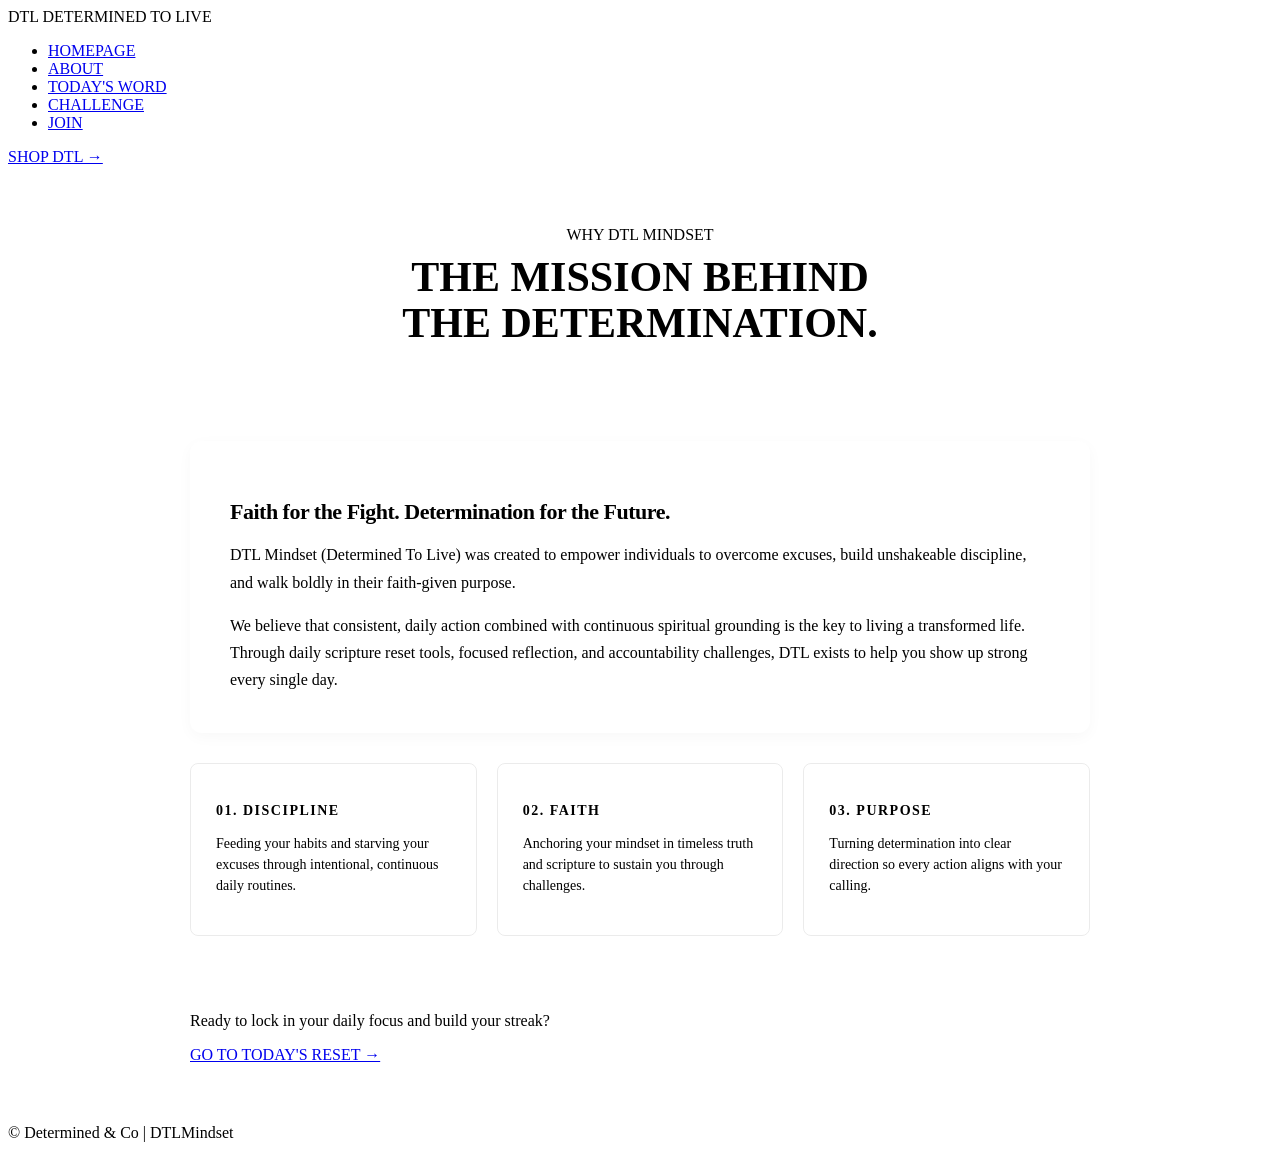
==== about.html @ 6f78f14b "Why DTLMindset" ====
<!DOCTYPE html>
<html lang="en">
<head>
  <meta charset="UTF-8">
  <meta name="viewport" content="width=device-width, initial-scale=1.0">
  <title>About | DTL Mindset</title>
  <link rel="stylesheet" href="css/style.css">
  <style>
    /* Specific styles for About page layout */
    .about-hero {
      text-align: center;
      padding: 60px 20px 40px;
      max-width: 800px;
      margin: 0 auto;
    }

    .about-hero h1 {
      font-size: 42px;
      font-weight: 900;
      margin-top: 10px;
      line-height: 1.1;
    }

    .about-section {
      max-width: 900px;
      margin: 0 auto;
      padding: 20px 20px 60px;
    }

    .about-card {
      background-color: #ffffff;
      border-radius: 12px;
      padding: 40px;
      box-shadow: 0 4px 15px rgba(0,0,0,0.03);
      margin-bottom: 30px;
    }

    .about-card h2 {
      font-size: 22px;
      font-weight: 900;
      color: var(--panel-red);
      margin-bottom: 15px;
      letter-spacing: -0.5px;
    }

    .about-card p {
      font-size: 16px;
      color: var(--text-dark);
      line-height: 1.7;
      margin-bottom: 15px;
    }

    .about-card p:last-child {
      margin-bottom: 0;
    }

    .pillars-grid {
      display: grid;
      grid-template-columns: repeat(auto-fit, minmax(250px, 1fr));
      gap: 20px;
      margin-top: 30px;
    }

    .pillar-box {
      background-color: var(--bg-cream);
      border: 1px solid rgba(0,0,0,0.08);
      border-radius: 8px;
      padding: 25px;
    }

    .pillar-box h3 {
      font-size: 14px;
      font-weight: 800;
      letter-spacing: 1.5px;
      color: var(--text-dark);
      margin-bottom: 10px;
    }

    .pillar-box p {
      font-size: 14px;
      color: var(--text-muted);
      line-height: 1.5;
    }
  </style>
</head>
<body>

  <!-- Header Navigation -->
  <header>
    <nav class="navbar">
      <div class="brand-container">
        <div class="logo-text">
          <span class="brand-title">DTL</span>
          <span class="brand-sub">DETERMINED TO LIVE</span>
        </div>
      </div>

      <ul class="nav-links">
        <li><a href="index.html">HOMEPAGE</a></li>
        <li><a href="about.html">ABOUT</a></li>
        <li><a href="index.html#daily-reset">TODAY'S WORD</a></li>
        <li><a href="challenge.html">CHALLENGE</a></li>
        <li><a href="join.html">JOIN</a></li>
      </ul>

      <a href="#shop-dtl" class="btn-nav">SHOP DTL &rarr;</a>
    </nav>
  </header>

  <!-- Hero Banner -->
  <section class="about-hero">
    <span class="sub-line">WHY DTL MINDSET</span>
    <h1>THE MISSION BEHIND<br>THE DETERMINATION.</h1>
  </section>

  <!-- Main Content Section -->
  <section class="about-section">
    
    <!-- Mission Card -->
    <article class="about-card">
      <h2>Faith for the Fight. Determination for the Future.</h2>
      <p>
        DTL Mindset (Determined To Live) was created to empower individuals to overcome excuses, build unshakeable discipline, and walk boldly in their faith-given purpose.
      </p>
      <p>
        We believe that consistent, daily action combined with continuous spiritual grounding is the key to living a transformed life. Through daily scripture reset tools, focused reflection, and accountability challenges, DTL exists to help you show up strong every single day.
      </p>
    </article>

    <!-- Core Pillars Grid -->
    <div class="pillars-grid">
      <div class="pillar-box">
        <h3>01. DISCIPLINE</h3>
        <p>Feeding your habits and starving your excuses through intentional, continuous daily routines.</p>
      </div>

      <div class="pillar-box">
        <h3>02. FAITH</h3>
        <p>Anchoring your mindset in timeless truth and scripture to sustain you through challenges.</p>
      </div>

      <div class="pillar-box">
        <h3>03. PURPOSE</h3>
        <p>Turning determination into clear direction so every action aligns with your calling.</p>
      </div>
    </div>

  </section>

  <!-- Dark Red Footer Banner -->
  <div style="max-width: 900px; margin: 0 auto 60px; padding: 0 20px;">
    <footer class="reset-footer">
      <div class="footer-left">
        <p class="footer-note">Ready to lock in your daily focus and build your streak?</p>
      </div>
      <a href="index.html#daily-reset" class="share-btn">GO TO TODAY'S RESET &rarr;</a>
    </footer>
  </div>

  <footer>
    <p>&copy; <span id="year"></span> Determined &amp; Co | DTLMindset</p>
  </footer>

  <script src="js/script.js"></script>
</body>
</html>
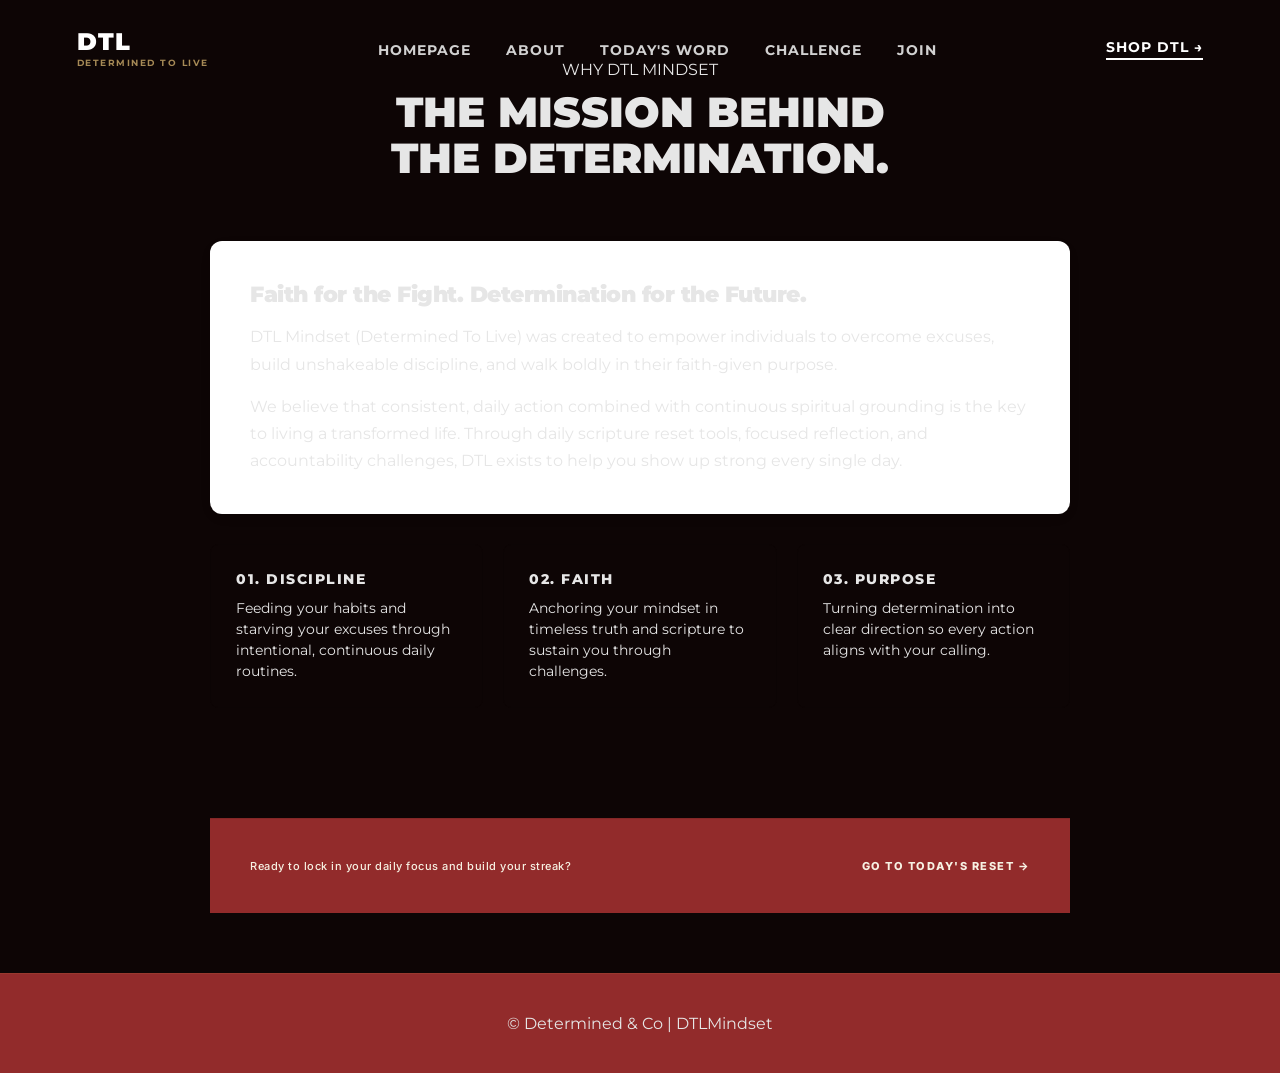
==== commit 484da3e0: "Update about.html" ====
--- a/about.html
+++ b/about.html
@@ -4,7 +4,7 @@
   <meta charset="UTF-8">
   <meta name="viewport" content="width=device-width, initial-scale=1.0">
   <title>About | DTL Mindset</title>
-  <link rel="stylesheet" href="css/style.css">
+  <link rel="stylesheet" href="style.css">
   <style>
     /* Specific styles for About page layout */
     .about-hero {
--- a/style.css
+++ b/style.css
@@ -0,0 +1,683 @@
+@import url('https://fonts.googleapis.com/css2?family=Inter:wght@400;500;600&family=Montserrat:wght@400;600;700;800;900&family=Oswald:wght@500;700&display=swap');
+
+* {
+  margin: 0;
+  padding: 0;
+  box-sizing: border-box;
+}
+
+body {
+  background: #0d0505;
+  font-family: 'Montserrat', sans-serif;
+  color: #e6e6e6;
+  overflow-x: hidden;
+}
+
+/* Header & Navbar - Reusing original styles */
+.navbar {
+  display: flex;
+  justify-content: space-between;
+  align-items: center;
+  padding: 30px 6%;
+  position: absolute;
+  width: 100%;
+  z-index: 1000;
+}
+
+.brand-container {
+  display: flex;
+  align-items: center;
+  gap: 10px;
+}
+
+.logo-text {
+  display: flex;
+  flex-direction: column;
+}
+
+.brand-title {
+  font-size: 24px;
+  font-weight: 900;
+  color: #ffffff;
+  letter-spacing: 1px;
+  line-height: 1;
+}
+
+.brand-sub {
+  font-size: 9px;
+  color: #a68a56;
+  font-weight: 700;
+  letter-spacing: 1.5px;
+  margin-top: 3px;
+}
+
+.nav-links {
+  display: flex;
+  list-style: none;
+  gap: 35px;
+}
+
+.nav-links a {
+  color: #d1d1d1;
+  text-decoration: none;
+  font-size: 0.85rem;
+  font-weight: 700;
+  letter-spacing: 1px;
+}
+
+.nav-links a:hover {
+  color: #d8b04a;
+}
+
+.btn-nav {
+  color: #ffffff;
+  text-decoration: none;
+  font-weight: 700;
+  font-size: 0.85rem;
+  letter-spacing: 1px;
+  border-bottom: 2px solid #ffffff;
+  padding-bottom: 3px;
+}
+
+.btn-nav:hover {
+  color: #d8b04a;
+  border-color: #d8b04a;
+}
+
+/* SECTION 1: ORIGINAL ANIMATED HERO - Keeping original design and animations */
+.animated-hero {
+  min-height: 100vh;
+  display: flex;
+  justify-content: space-between;
+  align-items: center;
+  padding: 140px 6% 60px;
+  position: relative;
+  background: radial-gradient(circle at 75% 50%, #2a0e0b 0%, #0d0505 70%);
+  overflow: hidden;
+}
+
+.animated-cross {
+  position: absolute;
+  right: 2%;
+  font-size: 42rem;
+  opacity: 0.03;
+  color: #ffffff;
+  pointer-events: none;
+  font-family: serif;
+}
+
+.hero-content {
+  max-width: 650px;
+  z-index: 1;
+}
+
+.focus-word {
+  display: flex;
+  align-items: center;
+  gap: 12px;
+  font-size: 0.85rem;
+  font-weight: 700;
+  letter-spacing: 2.5px;
+  color: #b3a082;
+  margin-bottom: 25px;
+}
+
+.line-prefix {
+  width: 30px;
+  height: 2px;
+  background: #b3a082;
+}
+
+.hero h1 {
+  font-family: 'Oswald', sans-serif;
+  font-size: 5.8rem;
+  line-height: 0.88;
+  font-weight: 700;
+  letter-spacing: 1px;
+  margin-bottom: 30px;
+}
+
+.gold {
+  color: #d8b04a;
+}
+
+.outline {
+  color: transparent;
+  -webkit-text-stroke: 2px #ffffff;
+}
+
+.description {
+  margin-bottom: 30px;
+  font-size: 1.05rem;
+  line-height: 1.6;
+  color: #b5a9a5;
+  max-width: 540px;
+}
+
+.type-word-badge {
+  font-size: 0.95rem;
+  font-weight: 700;
+  letter-spacing: 1.5px;
+  color: #d8b04a;
+  margin-bottom: 35px;
+}
+
+#typing-text {
+  color: #ffffff;
+  border-right: 2px solid #d8b04a;
+  padding-right: 4px;
+}
+
+.buttons {
+  display: flex;
+  align-items: center;
+  gap: 25px;
+}
+
+.btn-red {
+  background: #c82828;
+  padding: 16px 28px;
+  text-decoration: none;
+  color: #ffffff;
+  font-weight: 800;
+  font-size: 0.85rem;
+  letter-spacing: 1px;
+  display: inline-flex;
+  align-items: center;
+  gap: 12px;
+  box-shadow: 4px 4px 0px #701414;
+}
+
+.target-icon {
+  font-size: 1.2rem;
+  line-height: 1;
+}
+
+.btn-secondary {
+  color: #ffffff;
+  text-decoration: none;
+  font-weight: 800;
+  font-size: 0.85rem;
+  letter-spacing: 1px;
+}
+
+.btn-secondary:hover {
+  color: #d8b04a;
+}
+
+/* Original Logo Graphics */
+.hero-logo-container {
+  position: relative;
+  display: flex;
+  justify-content: center;
+  align-items: center;
+  margin-right: 40px;
+}
+
+.brand-emblem-placeholder {
+  font-size: 8rem;
+  color: #c82828;
+  text-shadow: 0 0 20px rgba(216, 176, 74, 0.5);
+  animation: glow 5s infinite ease-in-out;
+}
+
+@keyframes glow {
+  0% { transform: scale(1); filter: drop-shadow(0 0 10px rgba(200, 40, 40, 0.3)); }
+  50% { transform: scale(1.05); filter: drop-shadow(0 0 25px rgba(216, 176, 74, 0.7)); }
+  100% { transform: scale(1); filter: drop-shadow(0 0 10px rgba(200, 40, 40, 0.3)); }
+}
+
+.logo-subtitle-group {
+  margin-top: 15px;
+  z-index: 2;
+}
+
+.red-sub {
+  color: #c82828;
+  font-weight: 800;
+  letter-spacing: 2px;
+  font-size: 1.1rem;
+}
+
+.gold-sub {
+  color: #d8b04a;
+  font-weight: 800;
+  letter-spacing: 2px;
+  font-size: 1.1rem;
+}
+
+.dtl-tagline {
+  margin-top: 35px;
+  display: flex;
+  flex-direction: column;
+  line-height: 1.2;
+}
+
+.dtl-tagline span {
+  font-size: 0.75rem;
+  letter-spacing: 2px;
+  color: #d8b04a;
+  font-weight: 700;
+}
+
+.dtl-tagline strong {
+  font-size: 1.3rem;
+  letter-spacing: 1.5px;
+  color: #ffffff;
+  font-weight: 900;
+}
+
+.ring {
+  position: absolute;
+  border: 1px solid rgba(216, 176, 74, 0.15);
+  border-radius: 50%;
+  top: 40%;
+  left: 50%;
+  transform: translate(-50%, -50%);
+  pointer-events: none;
+}
+
+.r1 { width: 380px; height: 380px; }
+.r2 { width: 500px; height: 500px; }
+
+/* Ticker Bar - Keeping original design and animations */
+.ticker {
+  background: #d8b04a;
+  color: #0d0505;
+  font-weight: 900;
+  font-size: 0.9rem;
+  letter-spacing: 2px;
+  overflow: hidden;
+  padding: 14px 0;
+  white-space: nowrap;
+}
+
+.ticker-track {
+  display: inline-block;
+  animation: scroll 15s linear infinite;
+}
+
+.ticker-track span {
+  margin: 0 15px;
+}
+
+@keyframes scroll {
+  0% { transform: translateX(0); }
+  100% { transform: translateX(-50%); }
+}
+
+/* SECTION 2: NEW DAILY RESET DASHBOARD - REFERENCE STYLING */
+.reset-section {
+  padding: 80px 8%;
+  background-color: #f7f1e3; /* Light Cream background from ref */
+  color: #0d0505;
+}
+
+.dashboard-wrapper {
+  max-width: 1400px;
+  margin: 0 auto;
+}
+
+/* Dashboard Header Styles */
+.reset-header {
+  display: flex;
+  justify-content: space-between;
+  align-items: flex-start;
+  margin-bottom: 50px;
+}
+
+.reset-header .title-group {
+  display: flex;
+  flex-direction: column;
+}
+
+.reset-header .cross-icon {
+  font-size: 20px;
+  color: #c82828;
+  margin-bottom: 10px;
+}
+
+.reset-header .sub-line {
+  font-size: 10px;
+  font-weight: 800;
+  color: #a68a56; /* Subtle gold from hero sub */
+  letter-spacing: 2px;
+  margin-bottom: 8px;
+}
+
+.reset-header .main-title {
+  font-family: 'Oswald', sans-serif;
+  font-size: 3.8rem;
+  font-weight: 700;
+  line-height: 0.95;
+  color: #0d0505;
+}
+
+/* Date Widget Style */
+.reset-header .date-widget {
+  background-color: #ffffff;
+  color: #0d0505;
+  border-radius: 8px;
+  padding: 12px 20px;
+  font-family: 'Inter', sans-serif;
+  font-size: 13px;
+  font-weight: 500;
+  letter-spacing: 1px;
+  display: flex;
+  align-items: center;
+  gap: 10px;
+  box-shadow: 0 4px 15px rgba(0,0,0,0.05);
+  margin-top: 20px;
+}
+
+.reset-header .calendar-icon {
+  font-size: 18px;
+}
+
+.reset-header .status-dot {
+  width: 7px;
+  height: 7px;
+  background-color: #21ba37;
+  border-radius: 50%;
+}
+
+/* Dashboard Grid Layout (Reference 3 Panels) */
+.content-grid {
+  display: grid;
+  grid-template-columns: repeat(3, 1fr);
+  gap: 20px;
+  margin-bottom: 20px;
+}
+
+/* Common Grid Panel Styling */
+.grid-panel {
+  padding: 40px;
+  position: relative;
+  font-family: 'Inter', sans-serif;
+}
+
+.grid-panel .panel-header {
+  display: flex;
+  align-items: center;
+  gap: 12px;
+  margin-bottom: 35px;
+}
+
+.grid-panel .icon-frame {
+  width: 45px;
+  height: 45px;
+  display: flex;
+  justify-content: center;
+  align-items: center;
+  border-radius: 8px;
+}
+
+.grid-panel .header-title {
+  font-size: 10px;
+  font-weight: 800;
+  letter-spacing: 2px;
+  color: inherit;
+}
+
+.grid-panel .panel-content {
+  color: inherit;
+}
+
+.grid-panel .order-number {
+  position: absolute;
+  top: 30px;
+  right: 30px;
+  font-size: 10px;
+  font-weight: 800;
+  color: inherit;
+  opacity: 0.3;
+}
+
+/* Panel Color Variations (BLACK, CREAM, RED) */
+.panel-black {
+  background-color: #101010;
+  color: #ffffff;
+}
+.panel-black .icon-frame { background-color: rgba(255,255,255,0.1); }
+
+.panel-cream {
+  background-color: #ffffff;
+  color: #0d0505;
+}
+.panel-cream .icon-frame { background-color: rgba(0,0,0,0.05); }
+
+.panel-red {
+  background-color: #922b2b;
+  color: #ffffff;
+}
+.panel-red .icon-frame { background-color: rgba(255,255,255,0.1); }
+
+/* Grid 1: Scripture Styling */
+.panel-black .quote-frame {
+  position: relative;
+  margin-bottom: 30px;
+}
+
+.panel-black .quote-icon {
+  position: absolute;
+  top: -15px;
+  left: 0;
+  font-size: 3rem;
+  color: inherit;
+}
+
+.panel-black .verse-text {
+  font-family: 'Inter', sans-serif;
+  font-size: 1.8rem;
+  font-weight: 500;
+  line-height: 1.2;
+  margin-bottom: 20px;
+  max-width: 90%;
+  margin-left: auto;
+  margin-right: auto;
+}
+
+.panel-black .verse-reference {
+  font-size: 10px;
+  font-weight: 800;
+  letter-spacing: 2px;
+  color: inherit;
+  margin-top: auto;
+}
+
+/* Grid 2: Prayer Styling */
+.panel-cream .prayer-text {
+  font-family: 'Inter', sans-serif;
+  font-size: 1.25rem;
+  font-weight: 400;
+  line-height: 1.6;
+  margin-bottom: 20px;
+  color: #333333;
+}
+
+.panel-cream .prayer-amen {
+  font-family: 'Inter', sans-serif;
+  font-size: 1.25rem;
+  font-weight: 700;
+  color: #c82828;
+}
+
+/* Grid 3: Focus Action Styling */
+.panel-red .action-title {
+  font-family: 'Inter', sans-serif;
+  font-size: 2rem;
+  font-weight: 800;
+  line-height: 1.1;
+  text-transform: uppercase;
+  margin-bottom: 25px;
+  max-width: 90%;
+}
+
+.panel-red .action-description {
+  font-family: 'Inter', sans-serif;
+  font-size: 0.95rem;
+  font-weight: 400;
+  line-height: 1.6;
+  margin-bottom: 35px;
+  color: #e6e6e6;
+}
+
+.panel-red .action-btn {
+  background-color: rgba(255,255,255,0.08);
+  color: #ffffff;
+  border: 1px solid rgba(255,255,255,0.2);
+  border-radius: 8px;
+  padding: 15px 25px;
+  font-family: 'Inter', sans-serif;
+  font-size: 11px;
+  font-weight: 700;
+  letter-spacing: 2px;
+  display: flex;
+  align-items: center;
+  gap: 10px;
+  cursor: pointer;
+  transition: background 0.3s ease;
+}
+
+.panel-red .action-btn:hover {
+  background-color: rgba(255,255,255,0.15);
+}
+
+.panel-red .check-icon {
+  font-size: 14px;
+}
+
+/* SECTION 3: Bottom Bar (Streak & Today's Word) */
+.content-grid-footer {
+  width: 100%;
+}
+
+.bottom-bar-flex {
+  display: flex;
+  gap: 20px;
+  margin-bottom: 15px;
+}
+
+/* Refactoring Streak and Word into Flex panels on bottom */
+.streak-panel,
+.panel-gold {
+  flex: 1; /* Equal width panels on bottom */
+}
+
+/* Streak Panel specific content */
+.streak-panel .streak-count {
+  font-family: 'Inter', sans-serif;
+  font-size: 1.8rem;
+  font-weight: 700;
+  line-height: 1.1;
+}
+
+/* Today's Word (GOLD PANEL from REF) */
+.panel-gold {
+  background-color: #dcb866; /* Golden background */
+  color: #0d0505;
+}
+.panel-gold .icon-frame { background-color: rgba(0,0,0,0.05); }
+
+.panel-gold .word-title {
+  font-family: 'Oswald', sans-serif;
+  font-size: 3.8rem;
+  font-weight: 700;
+  line-height: 1;
+  text-transform: uppercase;
+  color: #0d0505;
+}
+
+/* Description goes below the Flex row on bottom cream row */
+.word-description {
+  font-family: 'Inter', sans-serif;
+  font-size: 1.1rem;
+  font-weight: 400;
+  line-height: 1.6;
+  color: #555555;
+  max-width: 60%;
+  margin-left: auto;
+  margin-right: 0;
+  padding-right: 40px;
+  padding-top: 15px;
+  margin-top: 20px;
+  border-top: 2px solid #0d0505; /* Reference bar below gold panel text */
+}
+
+/* Dashboard Footer Layout */
+.reset-footer {
+  display: flex;
+  justify-content: space-between;
+  align-items: center;
+  padding-top: 40px;
+  margin-top: 50px;
+  border-top: 1px solid rgba(0,0,0,0.1);
+  font-family: 'Inter', sans-serif;
+}
+
+.reset-footer .footer-left {
+  display: flex;
+  align-items: center;
+  gap: 10px;
+}
+
+.reset-footer .cross-icon {
+  font-size: 14px;
+  color: #922b2b;
+}
+
+.reset-footer .footer-note {
+  font-size: 11px;
+  font-weight: 500;
+  color: #f7f1e3;
+  letter-spacing: 0.5px;
+}
+
+.reset-footer .share-btn {
+  color: #f7f1e3;
+  text-decoration: none;
+  font-size: 11px;
+  font-weight: 800;
+  letter-spacing: 1.5px;
+}
+
+/* Global Original Footer Reused */
+footer {
+  background: #922b2b;
+  padding: 40px;
+  text-align: center;
+  border-top: 1px solid rgba(216, 176, 74, 0.1);
+}
+
+/* Responsive Overrides for new Dashboard Grid */
+@media (max-width: 1200px) {
+  .panel-black .verse-text { font-size: 1.5rem; }
+  .reset-header .main-title { font-size: 3rem; }
+  .panel-gold .word-title { font-size: 3rem; }
+}
+
+@media (max-width: 960px) {
+  /* Hero Overrides Reused */
+  .hero-logo-container { margin-top: 60px; margin-right: 0; }
+  .btn-nav { display: none; }
+
+  /* Dashboard Overrides */
+  .content-grid {
+    grid-template-columns: 1fr;
+    gap: 15px;
+  }
+  
+  .bottom-bar-flex { flex-direction: column; }
+  
+  .reset-header { flex-direction: column; gap: 20px; align-items: flex-start; }
+  .reset-header .main-title { font-size: 2.8rem; }
+  
+  .word-description { max-width: 100%; padding-right: 0; }
+  
+  .panel-cream .order-number { right: 40px; }
+  .reset-footer { flex-direction: column; gap: 20px; align-items: flex-start; }
+}
+}
+section h2 {
+    color: #C8A24A;
+}
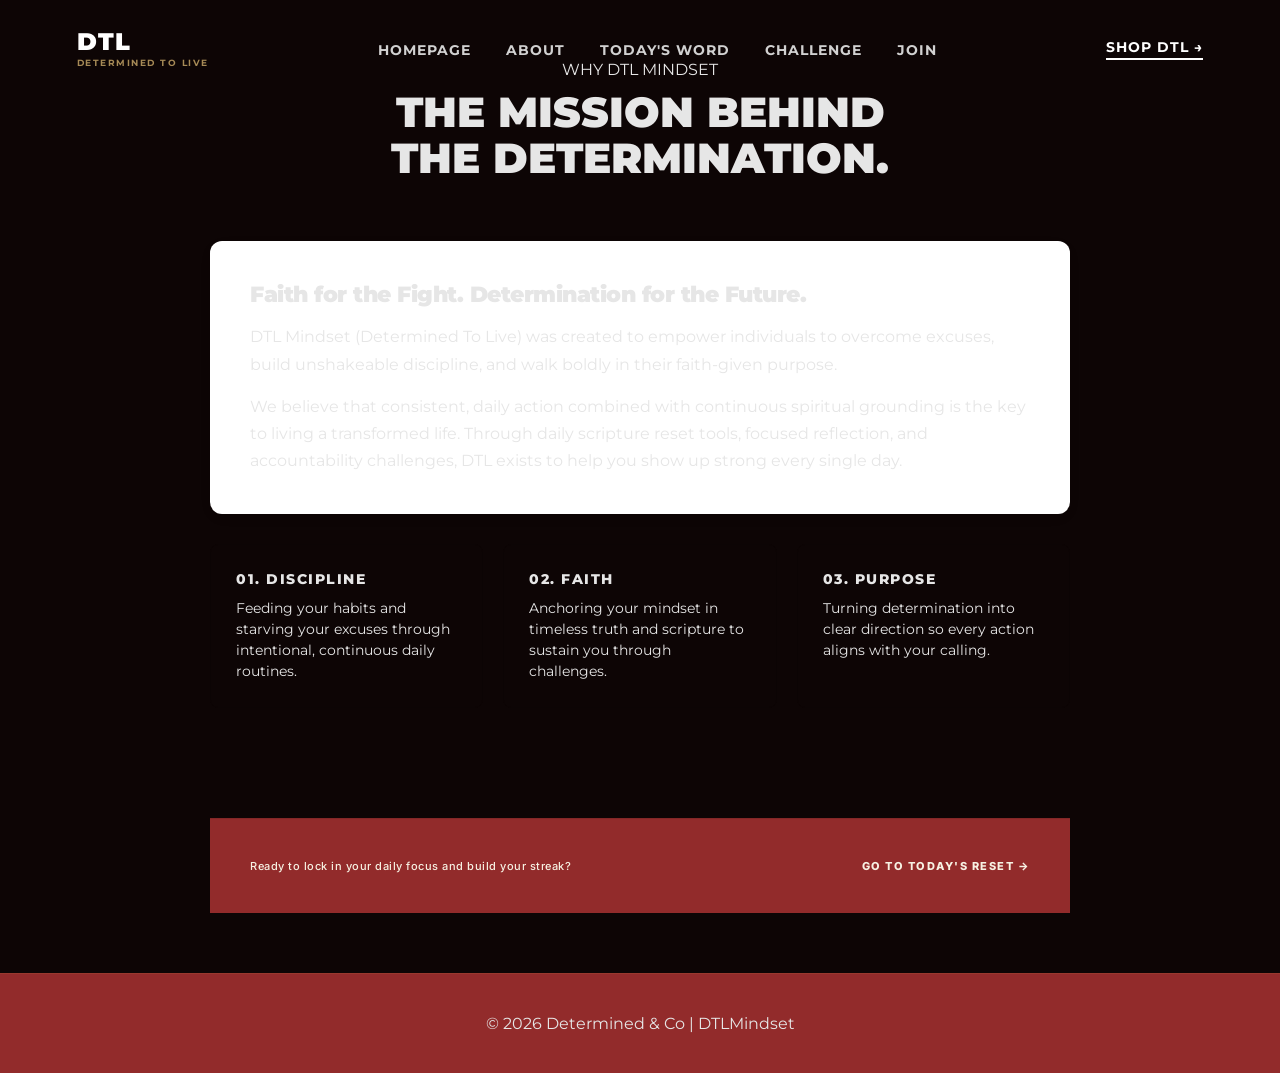
==== commit 3e20a981: "Update about.html" ====
--- a/about.html
+++ b/about.html
@@ -161,6 +161,6 @@
     <p>&copy; <span id="year"></span> Determined &amp; Co | DTLMindset</p>
   </footer>
 
-  <script src="js/script.js"></script>
+  <script src="script.js"></script>
 </body>
 </html>
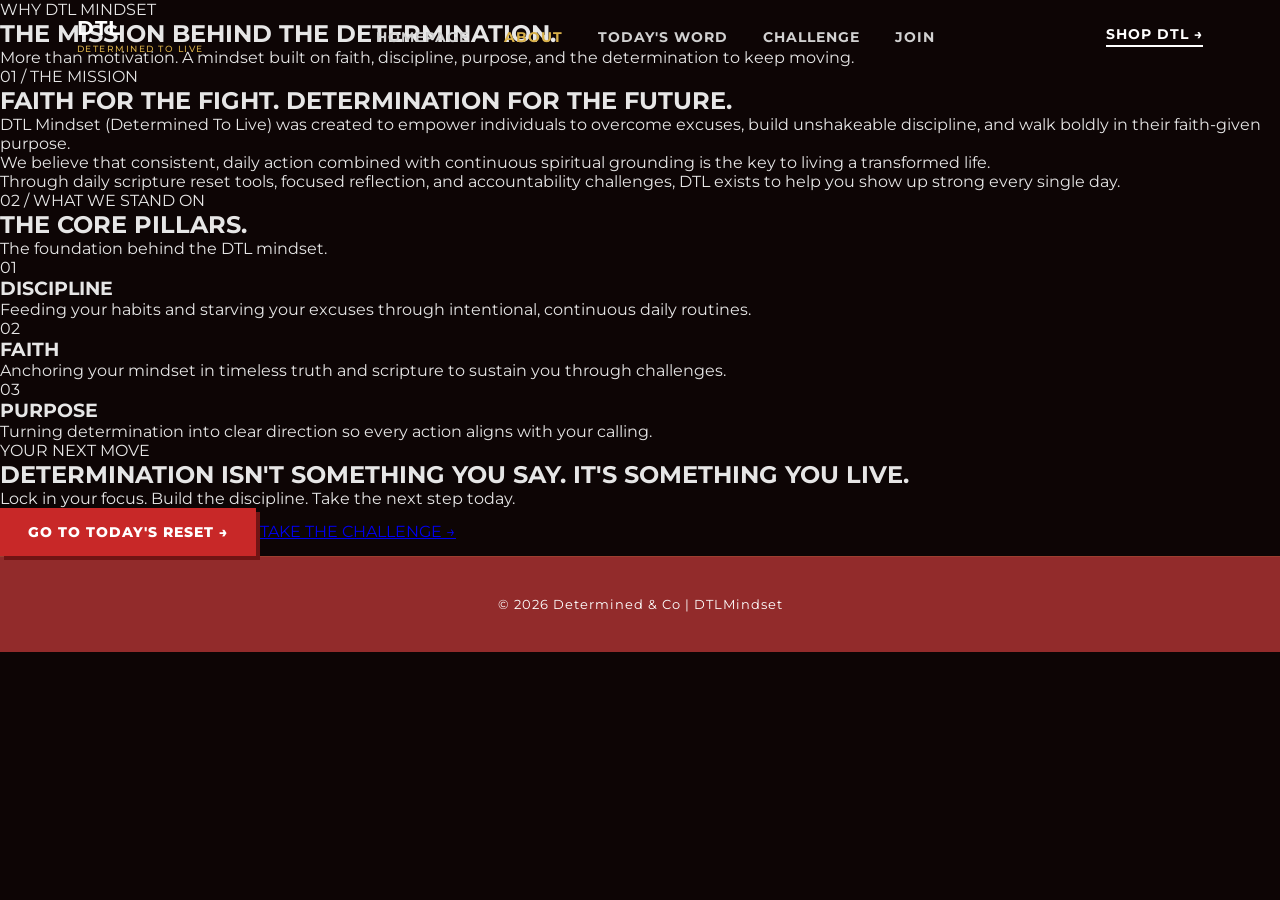
==== commit 298078ee: "Update about.html" ====
--- a/about.html
+++ b/about.html
@@ -1,166 +1,333 @@
 <!DOCTYPE html>
 <html lang="en">
+
 <head>
   <meta charset="UTF-8">
   <meta name="viewport" content="width=device-width, initial-scale=1.0">
+
   <title>About | DTL Mindset</title>
+
   <link rel="stylesheet" href="style.css">
-  <style>
-    /* Specific styles for About page layout */
-    .about-hero {
-      text-align: center;
-      padding: 60px 20px 40px;
-      max-width: 800px;
-      margin: 0 auto;
-    }
-
-    .about-hero h1 {
-      font-size: 42px;
-      font-weight: 900;
-      margin-top: 10px;
-      line-height: 1.1;
-    }
-
-    .about-section {
-      max-width: 900px;
-      margin: 0 auto;
-      padding: 20px 20px 60px;
-    }
-
-    .about-card {
-      background-color: #ffffff;
-      border-radius: 12px;
-      padding: 40px;
-      box-shadow: 0 4px 15px rgba(0,0,0,0.03);
-      margin-bottom: 30px;
-    }
-
-    .about-card h2 {
-      font-size: 22px;
-      font-weight: 900;
-      color: var(--panel-red);
-      margin-bottom: 15px;
-      letter-spacing: -0.5px;
-    }
-
-    .about-card p {
-      font-size: 16px;
-      color: var(--text-dark);
-      line-height: 1.7;
-      margin-bottom: 15px;
-    }
-
-    .about-card p:last-child {
-      margin-bottom: 0;
-    }
-
-    .pillars-grid {
-      display: grid;
-      grid-template-columns: repeat(auto-fit, minmax(250px, 1fr));
-      gap: 20px;
-      margin-top: 30px;
-    }
-
-    .pillar-box {
-      background-color: var(--bg-cream);
-      border: 1px solid rgba(0,0,0,0.08);
-      border-radius: 8px;
-      padding: 25px;
-    }
-
-    .pillar-box h3 {
-      font-size: 14px;
-      font-weight: 800;
-      letter-spacing: 1.5px;
-      color: var(--text-dark);
-      margin-bottom: 10px;
-    }
-
-    .pillar-box p {
-      font-size: 14px;
-      color: var(--text-muted);
-      line-height: 1.5;
-    }
-  </style>
 </head>
-<body>
-
-  <!-- Header Navigation -->
-  <header>
+
+<body class="about-page">
+
+  <!-- ==================================================
+       HEADER / NAVIGATION
+       ================================================== -->
+
+  <header class="site-header">
+
     <nav class="navbar">
-      <div class="brand-container">
+
+      <a href="index.html" class="brand-container">
+
         <div class="logo-text">
           <span class="brand-title">DTL</span>
           <span class="brand-sub">DETERMINED TO LIVE</span>
         </div>
+
+      </a>
+
+      <ul class="nav-links">
+
+        <li>
+          <a href="index.html">HOMEPAGE</a>
+        </li>
+
+        <li>
+          <a href="about.html" class="active">ABOUT</a>
+        </li>
+
+        <li>
+          <a href="index.html#daily-reset">TODAY'S WORD</a>
+        </li>
+
+        <li>
+          <a href="challenge.html">CHALLENGE</a>
+        </li>
+
+        <li>
+          <a href="join.html">JOIN</a>
+        </li>
+
+      </ul>
+
+      <a href="index.html#shop-dtl" class="btn-nav">
+        SHOP DTL &rarr;
+      </a>
+
+    </nav>
+
+  </header>
+
+
+  <!-- ==================================================
+       MAIN CONTENT
+       ================================================== -->
+
+  <main>
+
+
+    <!-- ==================================================
+         ABOUT HERO
+         ================================================== -->
+
+    <section class="about-hero">
+
+      <div class="about-hero-inner">
+
+        <span class="about-eyebrow">
+          WHY DTL MINDSET
+        </span>
+
+        <h1>
+          THE MISSION BEHIND
+          <span>THE DETERMINATION.</span>
+        </h1>
+
+        <p class="about-hero-description">
+          More than motivation. A mindset built on faith,
+          discipline, purpose, and the determination to keep moving.
+        </p>
+
       </div>
 
-      <ul class="nav-links">
-        <li><a href="index.html">HOMEPAGE</a></li>
-        <li><a href="about.html">ABOUT</a></li>
-        <li><a href="index.html#daily-reset">TODAY'S WORD</a></li>
-        <li><a href="challenge.html">CHALLENGE</a></li>
-        <li><a href="join.html">JOIN</a></li>
-      </ul>
-
-      <a href="#shop-dtl" class="btn-nav">SHOP DTL &rarr;</a>
-    </nav>
-  </header>
-
-  <!-- Hero Banner -->
-  <section class="about-hero">
-    <span class="sub-line">WHY DTL MINDSET</span>
-    <h1>THE MISSION BEHIND<br>THE DETERMINATION.</h1>
-  </section>
-
-  <!-- Main Content Section -->
-  <section class="about-section">
-    
-    <!-- Mission Card -->
-    <article class="about-card">
-      <h2>Faith for the Fight. Determination for the Future.</h2>
-      <p>
-        DTL Mindset (Determined To Live) was created to empower individuals to overcome excuses, build unshakeable discipline, and walk boldly in their faith-given purpose.
-      </p>
-      <p>
-        We believe that consistent, daily action combined with continuous spiritual grounding is the key to living a transformed life. Through daily scripture reset tools, focused reflection, and accountability challenges, DTL exists to help you show up strong every single day.
-      </p>
-    </article>
-
-    <!-- Core Pillars Grid -->
-    <div class="pillars-grid">
-      <div class="pillar-box">
-        <h3>01. DISCIPLINE</h3>
-        <p>Feeding your habits and starving your excuses through intentional, continuous daily routines.</p>
+    </section>
+
+
+    <!-- ==================================================
+         MISSION
+         ================================================== -->
+
+    <section class="about-mission">
+
+      <div class="about-section-inner">
+
+        <span class="about-section-number">
+          01 / THE MISSION
+        </span>
+
+
+        <div class="about-mission-grid">
+
+
+          <!-- Mission Heading -->
+
+          <div class="about-mission-heading">
+
+            <h2>
+              FAITH FOR THE FIGHT.
+              <span>
+                DETERMINATION FOR THE FUTURE.
+              </span>
+            </h2>
+
+          </div>
+
+
+          <!-- Mission Copy -->
+
+          <div class="about-mission-copy">
+
+            <p>
+              DTL Mindset (Determined To Live) was created to empower
+              individuals to overcome excuses, build unshakeable
+              discipline, and walk boldly in their faith-given purpose.
+            </p>
+
+            <p>
+              We believe that consistent, daily action combined with
+              continuous spiritual grounding is the key to living a
+              transformed life.
+            </p>
+
+            <p>
+              Through daily scripture reset tools, focused reflection,
+              and accountability challenges, DTL exists to help you
+              show up strong every single day.
+            </p>
+
+          </div>
+
+        </div>
+
       </div>
 
-      <div class="pillar-box">
-        <h3>02. FAITH</h3>
-        <p>Anchoring your mindset in timeless truth and scripture to sustain you through challenges.</p>
+    </section>
+
+
+    <!-- ==================================================
+         CORE PILLARS
+         ================================================== -->
+
+    <section class="about-pillars">
+
+      <div class="about-section-inner">
+
+
+        <!-- Pillars Header -->
+
+        <div class="about-pillars-header">
+
+          <div>
+
+            <span class="about-section-number">
+              02 / WHAT WE STAND ON
+            </span>
+
+            <h2>
+              THE CORE
+              <span>PILLARS.</span>
+            </h2>
+
+          </div>
+
+
+          <p>
+            The foundation behind the DTL mindset.
+          </p>
+
+        </div>
+
+
+        <!-- Pillars Grid -->
+
+        <div class="pillars-grid">
+
+
+          <!-- DISCIPLINE -->
+
+          <article class="pillar-box">
+
+            <span class="pillar-number">
+              01
+            </span>
+
+            <h3>
+              DISCIPLINE
+            </h3>
+
+            <p>
+              Feeding your habits and starving your excuses through
+              intentional, continuous daily routines.
+            </p>
+
+          </article>
+
+
+          <!-- FAITH -->
+
+          <article class="pillar-box">
+
+            <span class="pillar-number">
+              02
+            </span>
+
+            <h3>
+              FAITH
+            </h3>
+
+            <p>
+              Anchoring your mindset in timeless truth and scripture
+              to sustain you through challenges.
+            </p>
+
+          </article>
+
+
+          <!-- PURPOSE -->
+
+          <article class="pillar-box">
+
+            <span class="pillar-number">
+              03
+            </span>
+
+            <h3>
+              PURPOSE
+            </h3>
+
+            <p>
+              Turning determination into clear direction so every
+              action aligns with your calling.
+            </p>
+
+          </article>
+
+        </div>
+
       </div>
 
-      <div class="pillar-box">
-        <h3>03. PURPOSE</h3>
-        <p>Turning determination into clear direction so every action aligns with your calling.</p>
+    </section>
+
+
+    <!-- ==================================================
+         CALL TO ACTION
+         ================================================== -->
+
+    <section class="about-cta">
+
+      <div class="about-cta-inner">
+
+        <span class="about-eyebrow">
+          YOUR NEXT MOVE
+        </span>
+
+        <h2>
+          DETERMINATION ISN'T
+          <span>SOMETHING YOU SAY.</span>
+          IT'S SOMETHING YOU LIVE.
+        </h2>
+
+        <p>
+          Lock in your focus. Build the discipline.
+          Take the next step today.
+        </p>
+
+
+        <div class="about-cta-buttons">
+
+          <a
+            href="index.html#daily-reset"
+            class="btn-red"
+          >
+            GO TO TODAY'S RESET &rarr;
+          </a>
+
+          <a
+            href="challenge.html"
+            class="about-text-link"
+          >
+            TAKE THE CHALLENGE &rarr;
+          </a>
+
+        </div>
+
       </div>
-    </div>
-
-  </section>
-
-  <!-- Dark Red Footer Banner -->
-  <div style="max-width: 900px; margin: 0 auto 60px; padding: 0 20px;">
-    <footer class="reset-footer">
-      <div class="footer-left">
-        <p class="footer-note">Ready to lock in your daily focus and build your streak?</p>
-      </div>
-      <a href="index.html#daily-reset" class="share-btn">GO TO TODAY'S RESET &rarr;</a>
-    </footer>
-  </div>
-
-  <footer>
-    <p>&copy; <span id="year"></span> Determined &amp; Co | DTLMindset</p>
+
+    </section>
+
+  </main>
+
+
+  <!-- ==================================================
+       FOOTER
+       ================================================== -->
+
+  <footer class="site-footer">
+
+    <p>
+      &copy;
+      <span id="year"></span>
+      Determined &amp; Co | DTLMindset
+    </p>
+
   </footer>
 
+
   <script src="script.js"></script>
+
 </body>
+
 </html>
--- a/style.css
+++ b/style.css
@@ -1,4 +1,27 @@
-@import url('https://fonts.googleapis.com/css2?family=Inter:wght@400;500;600&family=Montserrat:wght@400;600;700;800;900&family=Oswald:wght@500;700&display=swap');
+@import url('https://fonts.googleapis.com/css2?family=Inter:wght@400;500;600;700;800&family=Montserrat:wght@400;600;700;800;900&family=Oswald:wght@500;700&display=swap');
+
+
+/* ==================================================
+   DTL BRAND COLORS
+   ================================================== */
+
+:root {
+  --dtl-black: #0d0505;
+  --dtl-panel-black: #101010;
+  --dtl-burgundy: #922b2b;
+  --dtl-red: #c82828;
+  --dtl-red-dark: #701414;
+  --dtl-gold: #d8b04a;
+  --dtl-gold-dark: #a68a56;
+  --dtl-cream: #f7f1e3;
+  --dtl-white: #ffffff;
+  --dtl-muted: #b5a9a5;
+}
+
+
+/* ==================================================
+   GLOBAL
+   ================================================== */
 
 * {
   margin: 0;
@@ -6,324 +29,686 @@
   box-sizing: border-box;
 }
 
+html {
+  scroll-behavior: smooth;
+}
+
 body {
-  background: #0d0505;
+  background: var(--dtl-black);
   font-family: 'Montserrat', sans-serif;
   color: #e6e6e6;
   overflow-x: hidden;
 }
 
-/* Header & Navbar - Reusing original styles */
+img {
+  max-width: 100%;
+}
+
+
+/* ==================================================
+   HEADER / NAVIGATION
+   ================================================== */
+
+.site-header {
+  position: absolute;
+  top: 0;
+  left: 0;
+  width: 100%;
+  z-index: 1000;
+}
+
 .navbar {
+  width: 100%;
+
   display: flex;
   justify-content: space-between;
   align-items: center;
-  padding: 30px 6%;
+
+  padding: 18px 6%;
+}
+
+
+/* ==================================================
+   NAVBAR BRAND
+   ================================================== */
+
+.brand-container {
+  display: flex;
+  align-items: center;
+
+  gap: 12px;
+
+  flex-shrink: 0;
+
+  text-decoration: none;
+}
+
+.brand-container img {
+  width: 52px;
+  height: 52px;
+
+  display: block;
+
+  object-fit: contain;
+
+  flex-shrink: 0;
+}
+
+/*
+   This container keeps the logo and BOTH rings
+   locked together.
+*/
+
+.hero-logo-rings {
+  width: 420px;
+  height: 420px;
+
+  position: relative;
+
+  display: flex;
+  justify-content: center;
+  align-items: center;
+
+  flex-shrink: 0;
+   margin: 0 auto;
+}
+
+/* Both rings */
+
+.hero-ring {
   position: absolute;
-  width: 100%;
-  z-index: 1000;
-}
-
-.brand-container {
+
+  top: 50%;
+  left: 50%;
+
+  transform: translate(-50%, -50%);
+
+  border-radius: 50%;
+
+  pointer-events: none;
+
+   z-index: 1;
+}
+
+
+/* Inner gold ring */
+
+.hero-ring-inner {
+  width: 360px;
+  height: 360px;
+
+  border: 2px solid var(--dtl-gold);
+
+  box-shadow:
+    0 0 8px rgba(216, 176, 74, 0.18);
+}
+
+
+/* Outer gold ring */
+
+.hero-ring-outer {
+  width: 400px;
+  height: 400px;
+
+  border:
+    3px solid rgba(216, 176, 74, 0.60);
+}
+
+
+/* ==================================================
+   NAVBAR BRAND TEXT
+   ================================================== */
+
+.logo-text {
+  display: flex;
+  flex-direction: column;
+  justify-content: center;
+   align-items: flex-start;
+}
+
+.brand-title {
+   display: block;
+   
+  font-size: 20px;
+  font-weight: 700;
+
+  color: var(--dtl-white);
+
+  letter-spacing: 1px;
+
+  line-height: 1;
+}
+
+.brand-sub {
+   display: block;
+  margin-top: 5px;
+
+  font-size: 9px;
+  font-weight: 500;
+
+  color: var(--dtl-gold);
+
+  letter-spacing: 1.5px;
+}
+
+
+/* ==================================================
+   NAVIGATION LINKS
+   ================================================== */
+
+.nav-links {
   display: flex;
   align-items: center;
-  gap: 10px;
-}
-
-.logo-text {
-  display: flex;
-  flex-direction: column;
-}
-
-.brand-title {
-  font-size: 24px;
-  font-weight: 900;
-  color: #ffffff;
-  letter-spacing: 1px;
-  line-height: 1;
-}
-
-.brand-sub {
-  font-size: 9px;
-  color: #a68a56;
-  font-weight: 700;
-  letter-spacing: 1.5px;
-  margin-top: 3px;
-}
-
-.nav-links {
-  display: flex;
+
   list-style: none;
+
   gap: 35px;
 }
 
 .nav-links a {
   color: #d1d1d1;
+
   text-decoration: none;
+
   font-size: 0.85rem;
   font-weight: 700;
+
   letter-spacing: 1px;
+
+  transition: color 0.25s ease;
 }
 
 .nav-links a:hover {
-  color: #d8b04a;
+  color: var(--dtl-gold);
 }
 
 .btn-nav {
-  color: #ffffff;
+  padding-bottom: 3px;
+
+  color: var(--dtl-white);
+
   text-decoration: none;
+
+  font-size: 0.85rem;
   font-weight: 700;
-  font-size: 0.85rem;
+
   letter-spacing: 1px;
-  border-bottom: 2px solid #ffffff;
-  padding-bottom: 3px;
+
+  border-bottom:
+    2px solid var(--dtl-white);
+
+  transition:
+    color 0.25s ease,
+    border-color 0.25s ease;
 }
 
 .btn-nav:hover {
-  color: #d8b04a;
-  border-color: #d8b04a;
-}
-
-/* SECTION 1: ORIGINAL ANIMATED HERO - Keeping original design and animations */
+  color: var(--dtl-gold);
+  border-color: var(--dtl-gold);
+}
+
+
+/* ==================================================
+   HERO
+   ================================================== */
+
 .animated-hero {
   min-height: 100vh;
+
+  position: relative;
+
   display: flex;
   justify-content: space-between;
   align-items: center;
+
   padding: 140px 6% 60px;
-  position: relative;
-  background: radial-gradient(circle at 75% 50%, #2a0e0b 0%, #0d0505 70%);
+
+  background:
+    radial-gradient(
+      circle at 75% 50%,
+      #2a0e0b 0%,
+      #0d0505 70%
+    );
+
   overflow: hidden;
 }
+
+
+/* Large background cross */
 
 .animated-cross {
   position: absolute;
+
+  top: 50%;
   right: 2%;
+
+  transform: translateY(-50%);
+
+  font-family: serif;
+
   font-size: 42rem;
+
+  color: var(--dtl-white);
+
   opacity: 0.03;
-  color: #ffffff;
+
   pointer-events: none;
-  font-family: serif;
-}
+}
+
+
+/* ==================================================
+   HERO TEXT
+   ================================================== */
 
 .hero-content {
+  width: 100%;
   max-width: 650px;
-  z-index: 1;
+
+  position: relative;
+
+  z-index: 2;
 }
 
 .focus-word {
+  margin-bottom: 25px;
+
   display: flex;
   align-items: center;
+
   gap: 12px;
+
   font-size: 0.85rem;
   font-weight: 700;
+
   letter-spacing: 2.5px;
+
   color: #b3a082;
-  margin-bottom: 25px;
 }
 
 .line-prefix {
   width: 30px;
   height: 2px;
+
   background: #b3a082;
+
+  flex-shrink: 0;
 }
 
 .hero h1 {
+  margin-bottom: 30px;
+
   font-family: 'Oswald', sans-serif;
-  font-size: 5.8rem;
+
+  font-size: clamp(4rem, 7vw, 5.8rem);
+  font-weight: 700;
+
   line-height: 0.88;
-  font-weight: 700;
+
   letter-spacing: 1px;
-  margin-bottom: 30px;
 }
 
 .gold {
-  color: #d8b04a;
+  color: var(--dtl-gold);
 }
 
 .outline {
   color: transparent;
-  -webkit-text-stroke: 2px #ffffff;
+
+  -webkit-text-stroke:
+    2px var(--dtl-white);
 }
 
 .description {
-  margin-bottom: 30px;
+  max-width: 540px;
+
+  margin-bottom: 25px;
+
   font-size: 1.05rem;
+
   line-height: 1.6;
-  color: #b5a9a5;
-  max-width: 540px;
-}
+
+  color: var(--dtl-muted);
+}
+
+
+/* ==================================================
+   TYPING ANIMATION TEXT
+   ================================================== */
 
 .type-word-badge {
+  min-height: 24px;
+
+  margin-bottom: 35px;
+
+  color: var(--dtl-gold);
+
   font-size: 0.95rem;
   font-weight: 700;
+
   letter-spacing: 1.5px;
-  color: #d8b04a;
-  margin-bottom: 35px;
-}
-
-#typing-text {
-  color: #ffffff;
-  border-right: 2px solid #d8b04a;
+}
+
+.typing-text {
+  color: var(--dtl-white);
+
+  border-right:
+    2px solid var(--dtl-gold);
+
   padding-right: 4px;
 }
 
+
+/* ==================================================
+   HERO BUTTONS
+   ================================================== */
+
 .buttons {
   display: flex;
   align-items: center;
+
   gap: 25px;
+
+  flex-wrap: wrap;
 }
 
 .btn-red {
-  background: #c82828;
   padding: 16px 28px;
-  text-decoration: none;
-  color: #ffffff;
-  font-weight: 800;
-  font-size: 0.85rem;
-  letter-spacing: 1px;
+
   display: inline-flex;
   align-items: center;
+
   gap: 12px;
-  box-shadow: 4px 4px 0px #701414;
+
+  background: var(--dtl-red);
+
+  color: var(--dtl-white);
+
+  text-decoration: none;
+
+  font-size: 0.85rem;
+  font-weight: 800;
+
+  letter-spacing: 1px;
+
+  box-shadow:
+    4px 4px 0 var(--dtl-red-dark);
+
+  transition:
+    transform 0.2s ease,
+    box-shadow 0.2s ease;
+}
+
+.btn-red:hover {
+  transform: translate(-2px, -2px);
+
+  box-shadow:
+    6px 6px 0 var(--dtl-red-dark);
 }
 
 .target-icon {
   font-size: 1.2rem;
+
   line-height: 1;
 }
 
 .btn-secondary {
-  color: #ffffff;
+  color: var(--dtl-white);
+
   text-decoration: none;
+
+  font-size: 0.85rem;
   font-weight: 800;
-  font-size: 0.85rem;
+
   letter-spacing: 1px;
 }
 
 .btn-secondary:hover {
-  color: #d8b04a;
-}
-
-/* Original Logo Graphics */
+  color: var(--dtl-gold);
+}
+
+
+/* ==================================================
+   HERO LOGO / LARGE DECORATIVE RINGS
+   ================================================== */
+
 .hero-logo-container {
+  width: 520px;
+  min-height: 520px;
+
   position: relative;
+
   display: flex;
   justify-content: center;
   align-items: center;
-  margin-right: 40px;
+
+  margin-right: 20px;
+
+  flex-shrink: 0;
+}
+
+.logo-graphic-wrapper {
+  position: relative;
+
+  z-index: 2;
+
+  text-align: center;
 }
 
 .brand-emblem-placeholder {
-  font-size: 8rem;
-  color: #c82828;
-  text-shadow: 0 0 20px rgba(216, 176, 74, 0.5);
-  animation: glow 5s infinite ease-in-out;
+    position: relative;
+
+    display: flex;
+    justify-content: center;
+    align-items: center;
+
+    z-index: 2;
+}
+
+.brand-emblem-placeholder img {
+   width: 320px;
+   max-width: none;
+   height: auto;
+   
+   display: block;
+   object-fit: contain;
+   
+   position: relative;
+   z-index: 3;
+
+   animation: glow 5s infinite ease-in-out;
 }
 
 @keyframes glow {
-  0% { transform: scale(1); filter: drop-shadow(0 0 10px rgba(200, 40, 40, 0.3)); }
-  50% { transform: scale(1.05); filter: drop-shadow(0 0 25px rgba(216, 176, 74, 0.7)); }
-  100% { transform: scale(1); filter: drop-shadow(0 0 10px rgba(200, 40, 40, 0.3)); }
+  0% {
+    transform: scale(1);
+
+    filter:
+      drop-shadow(
+        0 0 10px rgba(200, 40, 40, 0.3)
+      );
+  }
+
+  50% {
+    transform: scale(1.05);
+
+    filter:
+      drop-shadow(
+        0 0 25px rgba(216, 176, 74, 0.7)
+      );
+  }
+
+  100% {
+    transform: scale(1);
+
+    filter:
+      drop-shadow(
+        0 0 10px rgba(200, 40, 40, 0.3)
+      );
+  }
 }
 
 .logo-subtitle-group {
   margin-top: 15px;
+
+  position: relative;
+
   z-index: 2;
 }
 
 .red-sub {
-  color: #c82828;
+  color: var(--dtl-red);
+
+  font-size: 1.1rem;
   font-weight: 800;
+
   letter-spacing: 2px;
+}
+
+.gold-sub {
+  color: var(--dtl-gold);
+
   font-size: 1.1rem;
-}
-
-.gold-sub {
-  color: #d8b04a;
   font-weight: 800;
+
   letter-spacing: 2px;
-  font-size: 1.1rem;
 }
 
 .dtl-tagline {
   margin-top: 35px;
+
   display: flex;
   flex-direction: column;
+
   line-height: 1.2;
 }
 
 .dtl-tagline span {
+  color: var(--dtl-gold);
+
   font-size: 0.75rem;
+  font-weight: 700;
+
   letter-spacing: 2px;
-  color: #d8b04a;
-  font-weight: 700;
 }
 
 .dtl-tagline strong {
+  color: var(--dtl-white);
+
   font-size: 1.3rem;
+  font-weight: 900;
+
   letter-spacing: 1.5px;
-  color: #ffffff;
-  font-weight: 900;
-}
+}
+
+
+/* Large hero rings only */
 
 .ring {
   position: absolute;
-  border: 1px solid rgba(216, 176, 74, 0.15);
+
+  top: 50%;
+  left: 50%;
+
+  transform: translate(-50%, -50%);
+
+  border:
+    1px solid rgba(216, 176, 74, 0.18);
+
   border-radius: 50%;
-  top: 40%;
-  left: 50%;
-  transform: translate(-50%, -50%);
+
   pointer-events: none;
 }
 
-.r1 { width: 380px; height: 380px; }
-.r2 { width: 500px; height: 500px; }
-
-/* Ticker Bar - Keeping original design and animations */
+.r1 {
+  width: 380px;
+  height: 380px;
+}
+
+.r2 {
+  width: 500px;
+  height: 500px;
+}
+
+
+/* ==================================================
+   GOLD TICKER
+   ================================================== */
+
 .ticker {
-  background: #d8b04a;
-  color: #0d0505;
+  width: 100%;
+
+  padding: 14px 0;
+
+  overflow: hidden;
+
+  background: var(--dtl-gold);
+
+  color: var(--dtl-black);
+
+  font-size: 0.9rem;
   font-weight: 900;
-  font-size: 0.9rem;
+
   letter-spacing: 2px;
-  overflow: hidden;
-  padding: 14px 0;
+
   white-space: nowrap;
 }
 
 .ticker-track {
   display: inline-block;
-  animation: scroll 15s linear infinite;
+
+  min-width: max-content;
+
+  animation:
+    tickerScroll 20s linear infinite;
 }
 
 .ticker-track span {
-  margin: 0 15px;
-}
-
-@keyframes scroll {
-  0% { transform: translateX(0); }
-  100% { transform: translateX(-50%); }
-}
-
-/* SECTION 2: NEW DAILY RESET DASHBOARD - REFERENCE STYLING */
+  margin: 0 25px;
+}
+
+@keyframes tickerScroll {
+  from {
+    transform: translateX(0);
+  }
+
+  to {
+    transform: translateX(-50%);
+  }
+}
+
+
+/* ==================================================
+   DAILY RESET
+   ================================================== */
+
 .reset-section {
   padding: 80px 8%;
-  background-color: #f7f1e3; /* Light Cream background from ref */
-  color: #0d0505;
+
+  background: var(--dtl-cream);
+
+  color: var(--dtl-black);
 }
 
 .dashboard-wrapper {
+  width: 100%;
   max-width: 1400px;
+
   margin: 0 auto;
 }
 
-/* Dashboard Header Styles */
+
+/* ==================================================
+   DAILY RESET HEADER
+   ================================================== */
+
 .reset-header {
+  margin-bottom: 50px;
+
   display: flex;
   justify-content: space-between;
   align-items: flex-start;
-  margin-bottom: 50px;
+
+  gap: 30px;
 }
 
 .reset-header .title-group {
@@ -331,43 +716,58 @@
   flex-direction: column;
 }
 
-.reset-header .cross-icon {
-  font-size: 20px;
-  color: #c82828;
-  margin-bottom: 10px;
-}
-
 .reset-header .sub-line {
+  margin-bottom: 8px;
+
+  color: var(--dtl-gold-dark);
+
   font-size: 10px;
   font-weight: 800;
-  color: #a68a56; /* Subtle gold from hero sub */
+
   letter-spacing: 2px;
-  margin-bottom: 8px;
 }
 
 .reset-header .main-title {
+  color: var(--dtl-black);
+
   font-family: 'Oswald', sans-serif;
+
   font-size: 3.8rem;
   font-weight: 700;
+
   line-height: 0.95;
-  color: #0d0505;
-}
-
-/* Date Widget Style */
+}
+
+
+/* Date Widget */
+
 .reset-header .date-widget {
-  background-color: #ffffff;
-  color: #0d0505;
+  margin-top: 20px;
+
+  padding: 12px 20px;
+
+  display: flex;
+  align-items: center;
+
+  gap: 10px;
+
+  background: var(--dtl-white);
+
+  color: var(--dtl-black);
+
   border-radius: 8px;
-  padding: 12px 20px;
+
   font-family: 'Inter', sans-serif;
+
   font-size: 13px;
   font-weight: 500;
+
   letter-spacing: 1px;
-  display: flex;
-  align-items: center;
-  gap: 10px;
-  box-shadow: 0 4px 15px rgba(0,0,0,0.05);
-  margin-top: 20px;
+
+  box-shadow:
+    0 4px 15px rgba(0, 0, 0, 0.05);
+
+  white-space: nowrap;
 }
 
 .reset-header .calendar-icon {
@@ -377,46 +777,65 @@
 .reset-header .status-dot {
   width: 7px;
   height: 7px;
-  background-color: #21ba37;
+
+  background: #21ba37;
+
   border-radius: 50%;
 }
 
-/* Dashboard Grid Layout (Reference 3 Panels) */
+
+/* ==================================================
+   DASHBOARD GRID
+   ================================================== */
+
 .content-grid {
+  margin-bottom: 20px;
+
   display: grid;
-  grid-template-columns: repeat(3, 1fr);
+
+  grid-template-columns:
+    repeat(3, minmax(0, 1fr));
+
   gap: 20px;
-  margin-bottom: 20px;
-}
-
-/* Common Grid Panel Styling */
+}
+
 .grid-panel {
+  min-height: 390px;
+
   padding: 40px;
+
   position: relative;
+
   font-family: 'Inter', sans-serif;
 }
 
 .grid-panel .panel-header {
+  margin-bottom: 35px;
+
   display: flex;
   align-items: center;
+
   gap: 12px;
-  margin-bottom: 35px;
 }
 
 .grid-panel .icon-frame {
   width: 45px;
   height: 45px;
+
   display: flex;
   justify-content: center;
   align-items: center;
+
   border-radius: 8px;
 }
 
 .grid-panel .header-title {
+  color: inherit;
+
   font-size: 10px;
   font-weight: 800;
+
   letter-spacing: 2px;
-  color: inherit;
 }
 
 .grid-panel .panel-content {
@@ -425,259 +844,1788 @@
 
 .grid-panel .order-number {
   position: absolute;
+
   top: 30px;
   right: 30px;
+
+  color: inherit;
+
   font-size: 10px;
   font-weight: 800;
-  color: inherit;
+
   opacity: 0.3;
 }
 
-/* Panel Color Variations (BLACK, CREAM, RED) */
+
+/* ==================================================
+   INDIVIDUAL PANEL COLORS
+   ================================================== */
+
+/* BLACK */
+
 .panel-black {
-  background-color: #101010;
-  color: #ffffff;
-}
-.panel-black .icon-frame { background-color: rgba(255,255,255,0.1); }
+  background: var(--dtl-panel-black);
+
+  color: var(--dtl-white);
+}
+
+.panel-black .icon-frame {
+  background:
+    rgba(255, 255, 255, 0.1);
+}
+
+
+/* WHITE / CREAM */
 
 .panel-cream {
-  background-color: #ffffff;
-  color: #0d0505;
-}
-.panel-cream .icon-frame { background-color: rgba(0,0,0,0.05); }
+  background: var(--dtl-white);
+
+  color: var(--dtl-black);
+}
+
+.panel-cream .icon-frame {
+  background:
+    rgba(0, 0, 0, 0.05);
+}
+
+
+/* BURGUNDY */
 
 .panel-red {
-  background-color: #922b2b;
-  color: #ffffff;
-}
-.panel-red .icon-frame { background-color: rgba(255,255,255,0.1); }
-
-/* Grid 1: Scripture Styling */
+  background: var(--dtl-burgundy);
+
+  color: var(--dtl-white);
+}
+
+.panel-red .icon-frame {
+  background:
+    rgba(255, 255, 255, 0.1);
+}
+
+
+/* GOLD */
+
+.panel-gold {
+  background: var(--dtl-gold);
+
+  color: var(--dtl-black);
+}
+
+.panel-gold .icon-frame {
+  background:
+    rgba(0, 0, 0, 0.06);
+}
+
+
+/* ==================================================
+   VERSE PANEL
+   ================================================== */
+
 .panel-black .quote-frame {
   position: relative;
+
   margin-bottom: 30px;
 }
 
 .panel-black .quote-icon {
   position: absolute;
-  top: -15px;
+
+  top: -25px;
   left: 0;
+
+  color: var(--dtl-gold);
+
   font-size: 3rem;
-  color: inherit;
 }
 
 .panel-black .verse-text {
+  max-width: 90%;
+
+  margin-left: auto;
+  margin-right: auto;
+  margin-bottom: 20px;
+
   font-family: 'Inter', sans-serif;
+
   font-size: 1.8rem;
   font-weight: 500;
+
   line-height: 1.2;
-  margin-bottom: 20px;
-  max-width: 90%;
-  margin-left: auto;
-  margin-right: auto;
 }
 
 .panel-black .verse-reference {
+  margin-top: auto;
+
+  color: var(--dtl-gold);
+
   font-size: 10px;
   font-weight: 800;
+
   letter-spacing: 2px;
-  color: inherit;
-  margin-top: auto;
-}
-
-/* Grid 2: Prayer Styling */
+}
+
+
+/* ==================================================
+   PRAYER PANEL
+   ================================================== */
+
 .panel-cream .prayer-text {
+  margin-bottom: 20px;
+
+  color: #333333;
+
   font-family: 'Inter', sans-serif;
+
   font-size: 1.25rem;
   font-weight: 400;
+
   line-height: 1.6;
-  margin-bottom: 20px;
-  color: #333333;
 }
 
 .panel-cream .prayer-amen {
+  color: var(--dtl-red);
+
   font-family: 'Inter', sans-serif;
+
   font-size: 1.25rem;
   font-weight: 700;
-  color: #c82828;
-}
-
-/* Grid 3: Focus Action Styling */
+}
+
+
+/* ==================================================
+   ACTION PANEL
+   ================================================== */
+
 .panel-red .action-title {
+  max-width: 90%;
+
+  margin-bottom: 25px;
+
   font-family: 'Inter', sans-serif;
+
   font-size: 2rem;
   font-weight: 800;
+
   line-height: 1.1;
+
   text-transform: uppercase;
-  margin-bottom: 25px;
-  max-width: 90%;
+
+  white-space: pre-line;
 }
 
 .panel-red .action-description {
+  margin-bottom: 35px;
+
+  color: #e6e6e6;
+
   font-family: 'Inter', sans-serif;
+
   font-size: 0.95rem;
   font-weight: 400;
+
   line-height: 1.6;
-  margin-bottom: 35px;
-  color: #e6e6e6;
 }
 
 .panel-red .action-btn {
-  background-color: rgba(255,255,255,0.08);
-  color: #ffffff;
-  border: 1px solid rgba(255,255,255,0.2);
+  padding: 15px 25px;
+
+  display: inline-flex;
+  align-items: center;
+
+  gap: 10px;
+
+  background:
+    rgba(255, 255, 255, 0.08);
+
+  color: var(--dtl-white);
+
+  border:
+    1px solid rgba(255, 255, 255, 0.2);
+
   border-radius: 8px;
-  padding: 15px 25px;
+
   font-family: 'Inter', sans-serif;
+
   font-size: 11px;
   font-weight: 700;
+
   letter-spacing: 2px;
-  display: flex;
-  align-items: center;
-  gap: 10px;
+
   cursor: pointer;
-  transition: background 0.3s ease;
+
+  transition:
+    background 0.3s ease,
+    color 0.3s ease,
+    border-color 0.3s ease;
 }
 
 .panel-red .action-btn:hover {
-  background-color: rgba(255,255,255,0.15);
+  background:
+    rgba(255, 255, 255, 0.15);
 }
 
 .panel-red .check-icon {
   font-size: 14px;
 }
 
-/* SECTION 3: Bottom Bar (Streak & Today's Word) */
+
+/* Successful check-in */
+
+.action-btn.btn-complete {
+  background: var(--dtl-gold);
+
+  color: var(--dtl-black);
+
+  border-color: var(--dtl-gold);
+}
+
+.action-btn.btn-complete:hover {
+  background: var(--dtl-gold);
+
+  color: var(--dtl-black);
+}
+
+
+/* ==================================================
+   BOTTOM DASHBOARD
+   ================================================== */
+
 .content-grid-footer {
   width: 100%;
 }
 
 .bottom-bar-flex {
-  display: flex;
+  margin-bottom: 15px;
+
+  display: flex;
+
   gap: 20px;
-  margin-bottom: 15px;
-}
-
-/* Refactoring Streak and Word into Flex panels on bottom */
+}
+
 .streak-panel,
-.panel-gold {
-  flex: 1; /* Equal width panels on bottom */
-}
-
-/* Streak Panel specific content */
+.bottom-bar-flex .panel-gold {
+  flex: 1;
+}
+
+.bottom-bar-flex .grid-panel {
+  min-height: 240px;
+}
+
+
+/* Focus Streak */
+
 .streak-panel .streak-count {
   font-family: 'Inter', sans-serif;
+
   font-size: 1.8rem;
   font-weight: 700;
+
   line-height: 1.1;
 }
 
-/* Today's Word (GOLD PANEL from REF) */
-.panel-gold {
-  background-color: #dcb866; /* Golden background */
-  color: #0d0505;
-}
-.panel-gold .icon-frame { background-color: rgba(0,0,0,0.05); }
+
+/* Today's Word */
 
 .panel-gold .word-title {
+  color: var(--dtl-black);
+
   font-family: 'Oswald', sans-serif;
+
   font-size: 3.8rem;
   font-weight: 700;
+
   line-height: 1;
+
   text-transform: uppercase;
-  color: #0d0505;
-}
-
-/* Description goes below the Flex row on bottom cream row */
+}
+
 .word-description {
+  max-width: 60%;
+
+  margin-top: 20px;
+  margin-left: auto;
+  margin-right: 0;
+
+  padding-top: 15px;
+  padding-right: 40px;
+
+  color: #555555;
+
+  border-top:
+    2px solid var(--dtl-black);
+
   font-family: 'Inter', sans-serif;
+
   font-size: 1.1rem;
   font-weight: 400;
+
   line-height: 1.6;
-  color: #555555;
-  max-width: 60%;
-  margin-left: auto;
-  margin-right: 0;
-  padding-right: 40px;
-  padding-top: 15px;
-  margin-top: 20px;
-  border-top: 2px solid #0d0505; /* Reference bar below gold panel text */
-}
-
-/* Dashboard Footer Layout */
+}
+
+
+/* ==================================================
+   RESET FOOTER
+   ================================================== */
+
 .reset-footer {
+  margin-top: 50px;
+
+  padding-top: 40px;
+
   display: flex;
   justify-content: space-between;
   align-items: center;
-  padding-top: 40px;
-  margin-top: 50px;
-  border-top: 1px solid rgba(0,0,0,0.1);
+
+  gap: 25px;
+
+  border-top:
+    1px solid rgba(0, 0, 0, 0.1);
+
   font-family: 'Inter', sans-serif;
 }
 
 .reset-footer .footer-left {
   display: flex;
   align-items: center;
+
   gap: 10px;
 }
 
-.reset-footer .cross-icon {
-  font-size: 14px;
-  color: #922b2b;
-}
-
 .reset-footer .footer-note {
+  color: var(--dtl-black);
+
   font-size: 11px;
-  font-weight: 500;
-  color: #f7f1e3;
+  font-weight: 600;
+
   letter-spacing: 0.5px;
 }
 
 .reset-footer .share-btn {
-  color: #f7f1e3;
+  color: var(--dtl-burgundy);
+
   text-decoration: none;
+
   font-size: 11px;
   font-weight: 800;
+
   letter-spacing: 1.5px;
-}
-
-/* Global Original Footer Reused */
-footer {
-  background: #922b2b;
+
+  white-space: nowrap;
+}
+
+.reset-footer .share-btn:hover {
+  color: var(--dtl-red);
+}
+
+
+/* ==================================================
+   LOWER HOMEPAGE PANELS
+   ================================================== */
+
+.site-panel {
+  padding: 100px 8%;
+}
+
+.section-inner {
+  width: 100%;
+  max-width: 1200px;
+
+  margin: 0 auto;
+}
+
+.section-eyebrow {
+  display: block;
+
+  margin-bottom: 14px;
+
+  font-size: 0.7rem;
+  font-weight: 800;
+
+  letter-spacing: 2.5px;
+}
+
+.site-panel h2 {
+  margin-bottom: 22px;
+
+  font-family: 'Oswald', sans-serif;
+
+  font-size: clamp(2.5rem, 5vw, 5rem);
+
+  line-height: 1;
+}
+
+.site-panel p {
+  max-width: 700px;
+
+  margin-bottom: 30px;
+
+  font-family: 'Inter', sans-serif;
+
+  font-size: 1.05rem;
+
+  line-height: 1.7;
+}
+
+
+/* BLACK PANEL */
+
+.panel-dark-section {
+  background: var(--dtl-panel-black);
+
+  color: var(--dtl-white);
+}
+
+.panel-dark-section .section-eyebrow {
+  color: var(--dtl-gold);
+}
+
+
+/* BURGUNDY PANEL */
+
+.panel-red-section {
+  background: var(--dtl-burgundy);
+
+  color: var(--dtl-white);
+}
+
+.panel-red-section .section-eyebrow {
+  color: var(--dtl-gold);
+}
+
+
+/* CREAM PANEL */
+
+.panel-cream-section {
+  background: var(--dtl-cream);
+
+  color: var(--dtl-black);
+}
+
+.panel-cream-section .section-eyebrow {
+  color: var(--dtl-burgundy);
+}
+
+
+/* GOLD PANEL */
+
+.panel-gold-section {
+  background: var(--dtl-gold);
+
+  color: var(--dtl-black);
+}
+
+.panel-gold-section .section-eyebrow {
+  color: var(--dtl-burgundy);
+}
+
+
+/* Panel Links */
+
+.panel-link {
+  display: inline-block;
+
+  padding-bottom: 4px;
+
+  color: inherit;
+
+  text-decoration: none;
+
+  font-size: 0.8rem;
+  font-weight: 800;
+
+  letter-spacing: 1.5px;
+
+  border-bottom:
+    2px solid currentColor;
+}
+
+
+/* ==================================================
+   MAIN FOOTER
+   ================================================== */
+
+.site-footer {
   padding: 40px;
+
+  background: var(--dtl-burgundy);
+
+  color: var(--dtl-white);
+
   text-align: center;
-  border-top: 1px solid rgba(216, 176, 74, 0.1);
-}
-
-/* Responsive Overrides for new Dashboard Grid */
+
+  border-top:
+    1px solid rgba(216, 176, 74, 0.15);
+
+  font-size: 0.8rem;
+
+  letter-spacing: 1px;
+}
+
+
+/* ==================================================
+   RESPONSIVE: UP TO 1200PX
+   ================================================== */
+
 @media (max-width: 1200px) {
-  .panel-black .verse-text { font-size: 1.5rem; }
-  .reset-header .main-title { font-size: 3rem; }
-  .panel-gold .word-title { font-size: 3rem; }
-}
+
+  .nav-links {
+    gap: 20px;
+  }
+
+  .nav-links a {
+    font-size: 0.75rem;
+  }
+
+  .hero-logo-container {
+    width: 420px;
+  }
+
+  .r1 {
+    width: 320px;
+    height: 320px;
+  }
+
+  .r2 {
+    width: 420px;
+    height: 420px;
+  }
+
+  .panel-black .verse-text {
+    font-size: 1.5rem;
+  }
+
+  .reset-header .main-title {
+    font-size: 3rem;
+  }
+
+  .panel-gold .word-title {
+    font-size: 3rem;
+  }
+
+}
+
+
+/* ==================================================
+   RESPONSIVE: TABLET
+   ================================================== */
 
 @media (max-width: 960px) {
-  /* Hero Overrides Reused */
-  .hero-logo-container { margin-top: 60px; margin-right: 0; }
-  .btn-nav { display: none; }
-
-  /* Dashboard Overrides */
+
+  .navbar {
+    padding: 15px 5%;
+  }
+
+  .nav-logo-rings {
+    width: 66px;
+    height: 66px;
+  }
+
+  .nav-logo {
+    width: 42px;
+    height: 42px;
+  }
+
+  .nav-ring-inner {
+    width: 54px;
+    height: 54px;
+  }
+
+  .nav-ring-outer {
+    width: 65px;
+    height: 65px;
+  }
+
+  .brand-title {
+    font-size: 20px;
+  }
+
+  .brand-sub {
+    font-size: 7px;
+  }
+
+  .nav-links {
+    gap: 14px;
+  }
+
+  .nav-links a {
+    font-size: 0.65rem;
+  }
+
+  .btn-nav {
+    display: none;
+  }
+
+
+  /* Hero */
+
+  .animated-hero {
+    min-height: auto;
+
+    flex-direction: column;
+
+    align-items: flex-start;
+
+    padding: 150px 6% 90px;
+  }
+
+  .hero-content {
+    max-width: 100%;
+  }
+
+  .hero-logo-container {
+    width: 100%;
+    min-height: 500px;
+
+    align-self: center;
+
+    margin-top: 40px;
+    margin-right: 0;
+  }
+
+
+  /* Dashboard */
+
   .content-grid {
     grid-template-columns: 1fr;
+
     gap: 15px;
   }
-  
-  .bottom-bar-flex { flex-direction: column; }
-  
-  .reset-header { flex-direction: column; gap: 20px; align-items: flex-start; }
-  .reset-header .main-title { font-size: 2.8rem; }
-  
-  .word-description { max-width: 100%; padding-right: 0; }
-  
-  .panel-cream .order-number { right: 40px; }
-  .reset-footer { flex-direction: column; gap: 20px; align-items: flex-start; }
-}
-}
-section h2 {
-    color: #C8A24A;
-}
+
+  .bottom-bar-flex {
+    flex-direction: column;
+  }
+
+  .reset-header {
+    flex-direction: column;
+
+    align-items: flex-start;
+
+    gap: 20px;
+  }
+
+  .reset-header .main-title {
+    font-size: 2.8rem;
+  }
+
+  .word-description {
+    max-width: 100%;
+
+    padding-right: 0;
+  }
+
+  .reset-footer {
+    flex-direction: column;
+
+    align-items: flex-start;
+  }
+
+}
+
+
+/* ==================================================
+   RESPONSIVE: MOBILE
+   ================================================== */
+
+@media (max-width: 720px) {
+
+  .navbar {
+    flex-wrap: wrap;
+
+    gap: 15px;
+
+    padding: 12px 5%;
+
+    background:
+      rgba(13, 5, 5, 0.98);
+  }
+
+  .brand-container {
+    width: 100%;
+
+    justify-content: center;
+  }
+
+  .nav-links {
+    width: 100%;
+
+    justify-content: center;
+
+    flex-wrap: wrap;
+
+    gap: 10px 18px;
+  }
+
+  .nav-links a {
+    font-size: 0.65rem;
+  }
+
+
+  /* Hero */
+
+  .animated-hero {
+    padding-top: 210px;
+  }
+
+  .focus-word {
+    font-size: 0.68rem;
+
+    line-height: 1.5;
+  }
+
+  .hero h1 {
+    font-size:
+      clamp(3rem, 15vw, 4.5rem);
+  }
+
+  .description {
+    font-size: 0.95rem;
+  }
+
+  .hero-logo-container {
+    min-height: 400px;
+  }
+
+  .brand-emblem-placeholder {
+    font-size: 6rem;
+  }
+
+  .r1 {
+    width: 270px;
+    height: 270px;
+  }
+
+  .r2 {
+    width: 360px;
+    height: 360px;
+  }
+
+
+  /* Daily Reset */
+
+  .reset-section {
+    padding: 70px 5%;
+  }
+
+  .grid-panel {
+    min-height: auto;
+
+    padding: 30px;
+  }
+
+  .reset-header .main-title {
+    font-size: 2.4rem;
+  }
+
+  .reset-header .date-widget {
+    font-size: 11px;
+  }
+
+  .panel-black .verse-text {
+    font-size: 1.35rem;
+  }
+
+  .panel-red .action-title {
+    font-size: 1.6rem;
+  }
+
+  .panel-gold .word-title {
+    font-size: 2.5rem;
+  }
+
+
+  /* Lower Panels */
+
+  .site-panel {
+    padding: 75px 6%;
+  }
+
+}
+
+
+/* ==================================================
+   VERY SMALL PHONES
+   ================================================== */
+
+@media (max-width: 430px) {
+
+  .nav-logo-rings {
+    width: 60px;
+    height: 60px;
+  }
+
+  .nav-logo {
+    width: 38px;
+    height: 38px;
+  }
+
+  .nav-ring-inner {
+    width: 49px;
+    height: 49px;
+  }
+
+  .nav-ring-outer {
+    width: 59px;
+    height: 59px;
+  }
+
+  .animated-hero {
+    padding-top: 220px;
+  }
+
+  .hero h1 {
+    font-size: 3rem;
+  }
+
+  .buttons {
+    flex-direction: column;
+
+    align-items: flex-start;
+  }
+
+  .hero-logo-container {
+    min-height: 340px;
+  }
+
+  .r1 {
+    width: 230px;
+    height: 230px;
+  }
+
+  .r2 {
+    width: 310px;
+    height: 310px;
+  }
+
+  .reset-header .main-title {
+    font-size: 2rem;
+  }
+
+}
+/* ==================================================
+   CHALLENGE PAGE
+   ================================================== */
+
+.challenge-page {
+  background: var(--dtl-black);
+  color: var(--dtl-white);
+}
+
+
+/* ==================================================
+   CHALLENGE HERO
+   ================================================== */
+
+.challenge-hero {
+  min-height: 620px;
+
+  padding: 170px 8% 100px;
+
+  position: relative;
+
+  display: flex;
+  justify-content: center;
+  align-items: center;
+
+  text-align: center;
+
+  background:
+    radial-gradient(
+      circle at 50% 35%,
+      rgba(146, 43, 43, 0.42) 0%,
+      rgba(13, 5, 5, 0) 58%
+    ),
+    var(--dtl-black);
+
+  overflow: hidden;
+}
+
+
+.challenge-hero::before {
+  content: "07";
+
+  position: absolute;
+
+  top: 50%;
+  left: 50%;
+
+  transform: translate(-50%, -50%);
+
+  color: var(--dtl-white);
+
+  font-family: 'Oswald', sans-serif;
+
+  font-size: clamp(18rem, 40vw, 40rem);
+
+  font-weight: 700;
+
+  line-height: 1;
+
+  opacity: 0.018;
+
+  pointer-events: none;
+}
+
+
+.challenge-hero-inner {
+  width: 100%;
+  max-width: 1000px;
+
+  position: relative;
+
+  z-index: 2;
+}
+
+
+.challenge-eyebrow {
+  display: block;
+
+  margin-bottom: 25px;
+
+  color: var(--dtl-gold);
+
+  font-size: 0.75rem;
+  font-weight: 800;
+
+  letter-spacing: 3px;
+}
+
+
+.challenge-hero h1 {
+  margin: 0;
+
+  color: var(--dtl-white);
+
+  font-family: 'Oswald', sans-serif;
+
+  font-size: clamp(3.5rem, 8vw, 7rem);
+
+  font-weight: 700;
+
+  line-height: 0.95;
+
+  letter-spacing: 1px;
+}
+
+
+.challenge-hero h1 span {
+  display: block;
+
+  color: var(--dtl-gold);
+}
+
+
+.challenge-hero p {
+  max-width: 650px;
+
+  margin: 35px auto 0;
+
+  color: var(--dtl-muted);
+
+  font-family: 'Inter', sans-serif;
+
+  font-size: 1.05rem;
+
+  line-height: 1.7;
+}
+
+
+/* ==================================================
+   CHALLENGE MAIN AREA
+   ================================================== */
+
+.challenge-main-section {
+  padding: 110px 8%;
+
+  background: var(--dtl-cream);
+
+  color: var(--dtl-black);
+}
+
+
+.challenge-container {
+  width: 100%;
+  max-width: 1200px;
+
+  margin: 0 auto;
+}
+
+
+.challenge-section-header {
+  margin-bottom: 50px;
+
+  display: flex;
+  justify-content: space-between;
+  align-items: flex-end;
+
+  gap: 40px;
+}
+
+
+.challenge-section-number {
+  display: block;
+
+  margin-bottom: 20px;
+
+  color: var(--dtl-burgundy);
+
+  font-size: 0.72rem;
+  font-weight: 800;
+
+  letter-spacing: 2.5px;
+}
+
+
+.challenge-section-header h2 {
+  color: var(--dtl-black);
+
+  font-family: 'Oswald', sans-serif;
+
+  font-size: clamp(3rem, 6vw, 5.5rem);
+
+  font-weight: 700;
+
+  line-height: 0.95;
+}
+
+
+.challenge-section-header h2 span {
+  display: block;
+
+  color: var(--dtl-burgundy);
+}
+
+
+.challenge-section-header > p {
+  max-width: 350px;
+
+  color: #5f5551;
+
+  font-family: 'Inter', sans-serif;
+
+  font-size: 0.95rem;
+
+  line-height: 1.6;
+}
+
+
+/* ==================================================
+   ACTIVE CHALLENGE CARD
+   ================================================== */
+
+.active-card {
+  padding: 60px;
+
+  position: relative;
+
+  background: var(--dtl-panel-black);
+
+  color: var(--dtl-white);
+
+  border-top: 5px solid var(--dtl-burgundy);
+
+  box-shadow:
+    0 20px 50px rgba(0, 0, 0, 0.16);
+}
+
+
+/* ==================================================
+   BADGES
+   ================================================== */
+
+.badge-bar {
+  margin-bottom: 40px;
+
+  display: flex;
+  justify-content: space-between;
+  align-items: center;
+
+  gap: 20px;
+}
+
+
+.week-badge {
+  padding: 9px 14px;
+
+  background: var(--dtl-burgundy);
+
+  color: var(--dtl-white);
+
+  font-size: 0.7rem;
+  font-weight: 800;
+
+  letter-spacing: 2px;
+}
+
+
+.focus-tag {
+  color: var(--dtl-gold);
+
+  font-size: 0.7rem;
+  font-weight: 800;
+
+  letter-spacing: 2px;
+}
+
+
+/* ==================================================
+   CHALLENGE HEADING
+   ================================================== */
+
+.challenge-heading {
+  max-width: 900px;
+
+  margin-bottom: 60px;
+}
+
+
+.challenge-title {
+  margin-bottom: 16px;
+
+  color: var(--dtl-white);
+
+  font-family: 'Oswald', sans-serif;
+
+  font-size: clamp(2.7rem, 5vw, 4.8rem);
+
+  font-weight: 700;
+
+  line-height: 1;
+}
+
+
+.challenge-desc {
+  max-width: 760px;
+
+  color: var(--dtl-muted);
+
+  font-family: 'Inter', sans-serif;
+
+  font-size: 1.05rem;
+
+  line-height: 1.7;
+}
+
+
+/* ==================================================
+   EXECUTION STEPS
+   ================================================== */
+
+.steps-section {
+  margin-bottom: 65px;
+}
+
+
+.challenge-subheading {
+  margin-bottom: 25px;
+}
+
+
+.challenge-subheading span {
+  display: block;
+
+  margin-bottom: 8px;
+
+  color: var(--dtl-gold);
+
+  font-size: 0.65rem;
+  font-weight: 800;
+
+  letter-spacing: 2px;
+}
+
+
+.steps-section h2 {
+  color: var(--dtl-white);
+
+  font-family: 'Oswald', sans-serif;
+
+  font-size: 1.8rem;
+  font-weight: 700;
+
+  letter-spacing: 0.5px;
+}
+
+
+.step-list {
+  display: flex;
+  flex-direction: column;
+
+  gap: 12px;
+
+  list-style: none;
+}
+
+
+.step-item {
+  padding: 25px 28px;
+
+  display: flex;
+  align-items: center;
+
+  gap: 25px;
+
+  background: rgba(255, 255, 255, 0.035);
+
+  border:
+    1px solid rgba(216, 176, 74, 0.16);
+
+  transition:
+    background 0.25s ease,
+    border-color 0.25s ease,
+    transform 0.25s ease;
+}
+
+
+.step-item:hover {
+  transform: translateX(5px);
+
+  background: rgba(146, 43, 43, 0.15);
+
+  border-color: rgba(216, 176, 74, 0.5);
+}
+
+
+.step-num {
+  width: 50px;
+  height: 50px;
+
+  display: flex;
+  justify-content: center;
+  align-items: center;
+
+  flex-shrink: 0;
+
+  background: var(--dtl-burgundy);
+
+  color: var(--dtl-gold);
+
+  font-family: 'Oswald', sans-serif;
+
+  font-size: 0.9rem;
+  font-weight: 700;
+
+  letter-spacing: 1px;
+}
+
+
+.step-text strong {
+  display: block;
+
+  margin-bottom: 6px;
+
+  color: var(--dtl-white);
+
+  font-family: 'Inter', sans-serif;
+
+  font-size: 1rem;
+  font-weight: 700;
+}
+
+
+.step-text span {
+  display: block;
+
+  color: var(--dtl-muted);
+
+  font-family: 'Inter', sans-serif;
+
+  font-size: 0.9rem;
+
+  line-height: 1.6;
+}
+
+
+/* ==================================================
+   TRACKER
+   ================================================== */
+
+.tracker-section {
+  padding-top: 55px;
+
+  border-top:
+    1px solid rgba(216, 176, 74, 0.2);
+}
+
+
+.tracker-heading {
+  margin-bottom: 30px;
+
+  display: flex;
+  justify-content: space-between;
+  align-items: flex-end;
+
+  gap: 40px;
+}
+
+
+.tracker-heading span {
+  display: block;
+
+  margin-bottom: 8px;
+
+  color: var(--dtl-gold);
+
+  font-size: 0.65rem;
+  font-weight: 800;
+
+  letter-spacing: 2px;
+}
+
+
+.tracker-heading h2 {
+  color: var(--dtl-white);
+
+  font-family: 'Oswald', sans-serif;
+
+  font-size: 1.8rem;
+  font-weight: 700;
+}
+
+
+.tracker-heading > p {
+  max-width: 380px;
+
+  color: var(--dtl-muted);
+
+  font-family: 'Inter', sans-serif;
+
+  font-size: 0.85rem;
+
+  line-height: 1.6;
+}
+
+
+/* ==================================================
+   DAYS GRID
+   ================================================== */
+
+.days-grid {
+  display: grid;
+
+  grid-template-columns:
+    repeat(7, minmax(0, 1fr));
+
+  gap: 10px;
+
+  margin-bottom: 30px;
+}
+
+
+.day-box {
+  min-height: 105px;
+
+  padding: 18px 8px;
+
+  display: flex;
+  flex-direction: column;
+  justify-content: center;
+  align-items: center;
+
+  background: rgba(255, 255, 255, 0.04);
+
+  color: var(--dtl-muted);
+
+  border:
+    1px solid rgba(255, 255, 255, 0.1);
+
+  cursor: pointer;
+
+  user-select: none;
+
+  transition:
+    background 0.25s ease,
+    color 0.25s ease,
+    border-color 0.25s ease,
+    transform 0.25s ease;
+}
+
+
+.day-box:hover {
+  transform: translateY(-3px);
+
+  border-color: var(--dtl-gold);
+}
+
+
+.day-name {
+  display: block;
+
+  font-size: 0.68rem;
+  font-weight: 800;
+
+  letter-spacing: 1.5px;
+}
+
+
+.check-mark {
+  display: block;
+
+  margin-top: 8px;
+
+  color: transparent;
+
+  font-size: 1.3rem;
+  font-weight: 800;
+}
+
+
+/* COMPLETED DAY */
+
+.day-box.completed {
+  background: var(--dtl-burgundy);
+
+  border-color: var(--dtl-gold);
+
+  color: var(--dtl-white);
+}
+
+
+.day-box.completed .day-name {
+  color: var(--dtl-white);
+}
+
+
+.day-box.completed .check-mark {
+  color: var(--dtl-gold);
+}
+
+
+/* ==================================================
+   RESULTS BOX
+   ================================================== */
+
+.results-box {
+  padding: 30px;
+
+  display: flex;
+  justify-content: space-between;
+  align-items: center;
+
+  gap: 30px;
+
+  background: var(--dtl-burgundy);
+
+  border-left: 5px solid var(--dtl-gold);
+}
+
+
+.results-info {
+  max-width: 700px;
+}
+
+
+.results-label {
+  display: block;
+
+  margin-bottom: 8px;
+
+  color: var(--dtl-gold);
+
+  font-size: 0.65rem;
+  font-weight: 800;
+
+  letter-spacing: 2px;
+}
+
+
+.results-info h3 {
+  margin-bottom: 6px;
+
+  color: var(--dtl-white);
+
+  font-family: 'Oswald', sans-serif;
+
+  font-size: 1.2rem;
+  font-weight: 700;
+
+  letter-spacing: 1px;
+}
+
+
+.results-info p {
+  color: rgba(255, 255, 255, 0.72);
+
+  font-family: 'Inter', sans-serif;
+
+  font-size: 0.85rem;
+
+  line-height: 1.5;
+}
+
+
+.score-wrapper {
+  min-width: 120px;
+
+  text-align: right;
+}
+
+
+.score-wrapper > span {
+  display: block;
+
+  margin-bottom: 5px;
+
+  color: rgba(255, 255, 255, 0.65);
+
+  font-size: 0.6rem;
+  font-weight: 800;
+
+  letter-spacing: 1.5px;
+}
+
+
+.score-display {
+  color: var(--dtl-gold);
+
+  font-family: 'Oswald', sans-serif;
+
+  font-size: 2.5rem;
+  font-weight: 700;
+
+  line-height: 1;
+}
+
+
+/* ==================================================
+   CHALLENGE CTA
+   ================================================== */
+
+.challenge-cta {
+  padding: 120px 8%;
+
+  position: relative;
+
+  background:
+    radial-gradient(
+      circle at 20% 50%,
+      rgba(146, 43, 43, 0.3),
+      transparent 45%
+    ),
+    var(--dtl-black);
+
+  color: var(--dtl-white);
+}
+
+
+.challenge-cta-inner {
+  width: 100%;
+  max-width: 900px;
+
+  margin: 0 auto;
+
+  text-align: center;
+}
+
+
+.challenge-cta h2 {
+  margin-bottom: 30px;
+
+  color: var(--dtl-white);
+
+  font-family: 'Oswald', sans-serif;
+
+  font-size: clamp(3rem, 6vw, 5.5rem);
+
+  font-weight: 700;
+
+  line-height: 1;
+}
+
+
+.challenge-cta h2 span {
+  display: block;
+
+  color: var(--dtl-gold);
+}
+
+
+.challenge-cta p {
+  max-width: 600px;
+
+  margin: 0 auto 40px;
+
+  color: var(--dtl-muted);
+
+  font-family: 'Inter', sans-serif;
+
+  font-size: 1rem;
+
+  line-height: 1.7;
+}
+
+
+.challenge-cta-actions {
+  display: flex;
+  justify-content: center;
+  align-items: center;
+
+  gap: 30px;
+
+  flex-wrap: wrap;
+}
+
+
+.challenge-text-link {
+  padding-bottom: 5px;
+
+  color: var(--dtl-white);
+
+  border-bottom:
+    2px solid var(--dtl-gold);
+
+  text-decoration: none;
+
+  font-size: 0.8rem;
+  font-weight: 800;
+
+  letter-spacing: 1.5px;
+
+  transition:
+    color 0.25s ease;
+}
+
+
+.challenge-text-link:hover {
+  color: var(--dtl-gold);
+}
+
+
+/* ==================================================
+   ACTIVE NAVIGATION
+   ================================================== */
+
+.nav-links a.active {
+  color: var(--dtl-gold);
+}
+
+
+/* ==================================================
+   CHALLENGE RESPONSIVE
+   ================================================== */
+
+@media (max-width: 960px) {
+
+  .challenge-hero {
+    min-height: 560px;
+
+    padding-top: 180px;
+  }
+
+
+  .challenge-section-header,
+  .tracker-heading {
+    flex-direction: column;
+
+    align-items: flex-start;
+  }
+
+
+  .active-card {
+    padding: 45px;
+  }
+
+
+  .days-grid {
+    grid-template-columns:
+      repeat(4, minmax(0, 1fr));
+  }
+
+}
+
+
+@media (max-width: 720px) {
+
+  .challenge-hero {
+    min-height: 520px;
+
+    padding: 210px 6% 80px;
+  }
+
+
+  .challenge-hero h1 {
+    font-size:
+      clamp(3rem, 13vw, 5rem);
+  }
+
+
+  .challenge-main-section,
+  .challenge-cta {
+    padding: 80px 6%;
+  }
+
+
+  .active-card {
+    padding: 32px 22px;
+  }
+
+
+  .badge-bar {
+    flex-direction: column;
+
+    align-items: flex-start;
+  }
+
+
+  .step-item {
+    padding: 20px;
+
+    align-items: flex-start;
+  }
+
+
+  .step-num {
+    width: 42px;
+    height: 42px;
+  }
+
+
+  .days-grid {
+    grid-template-columns:
+      repeat(2, minmax(0, 1fr));
+  }
+
+
+  .day-box {
+    min-height: 90px;
+  }
+
+
+  .results-box {
+    flex-direction: column;
+
+    align-items: flex-start;
+  }
+
+
+  .score-wrapper {
+    text-align: left;
+  }
+
+
+  .challenge-cta-actions {
+    flex-direction: column;
+
+    gap: 22px;
+  }
+
+}
+
+
+@media (max-width: 430px) {
+
+  .challenge-title {
+    font-size: 2.5rem;
+  }
+
+
+  .step-item {
+    gap: 15px;
+  }
+
+
+  .step-num {
+    width: 38px;
+    height: 38px;
+  }
+
+}
